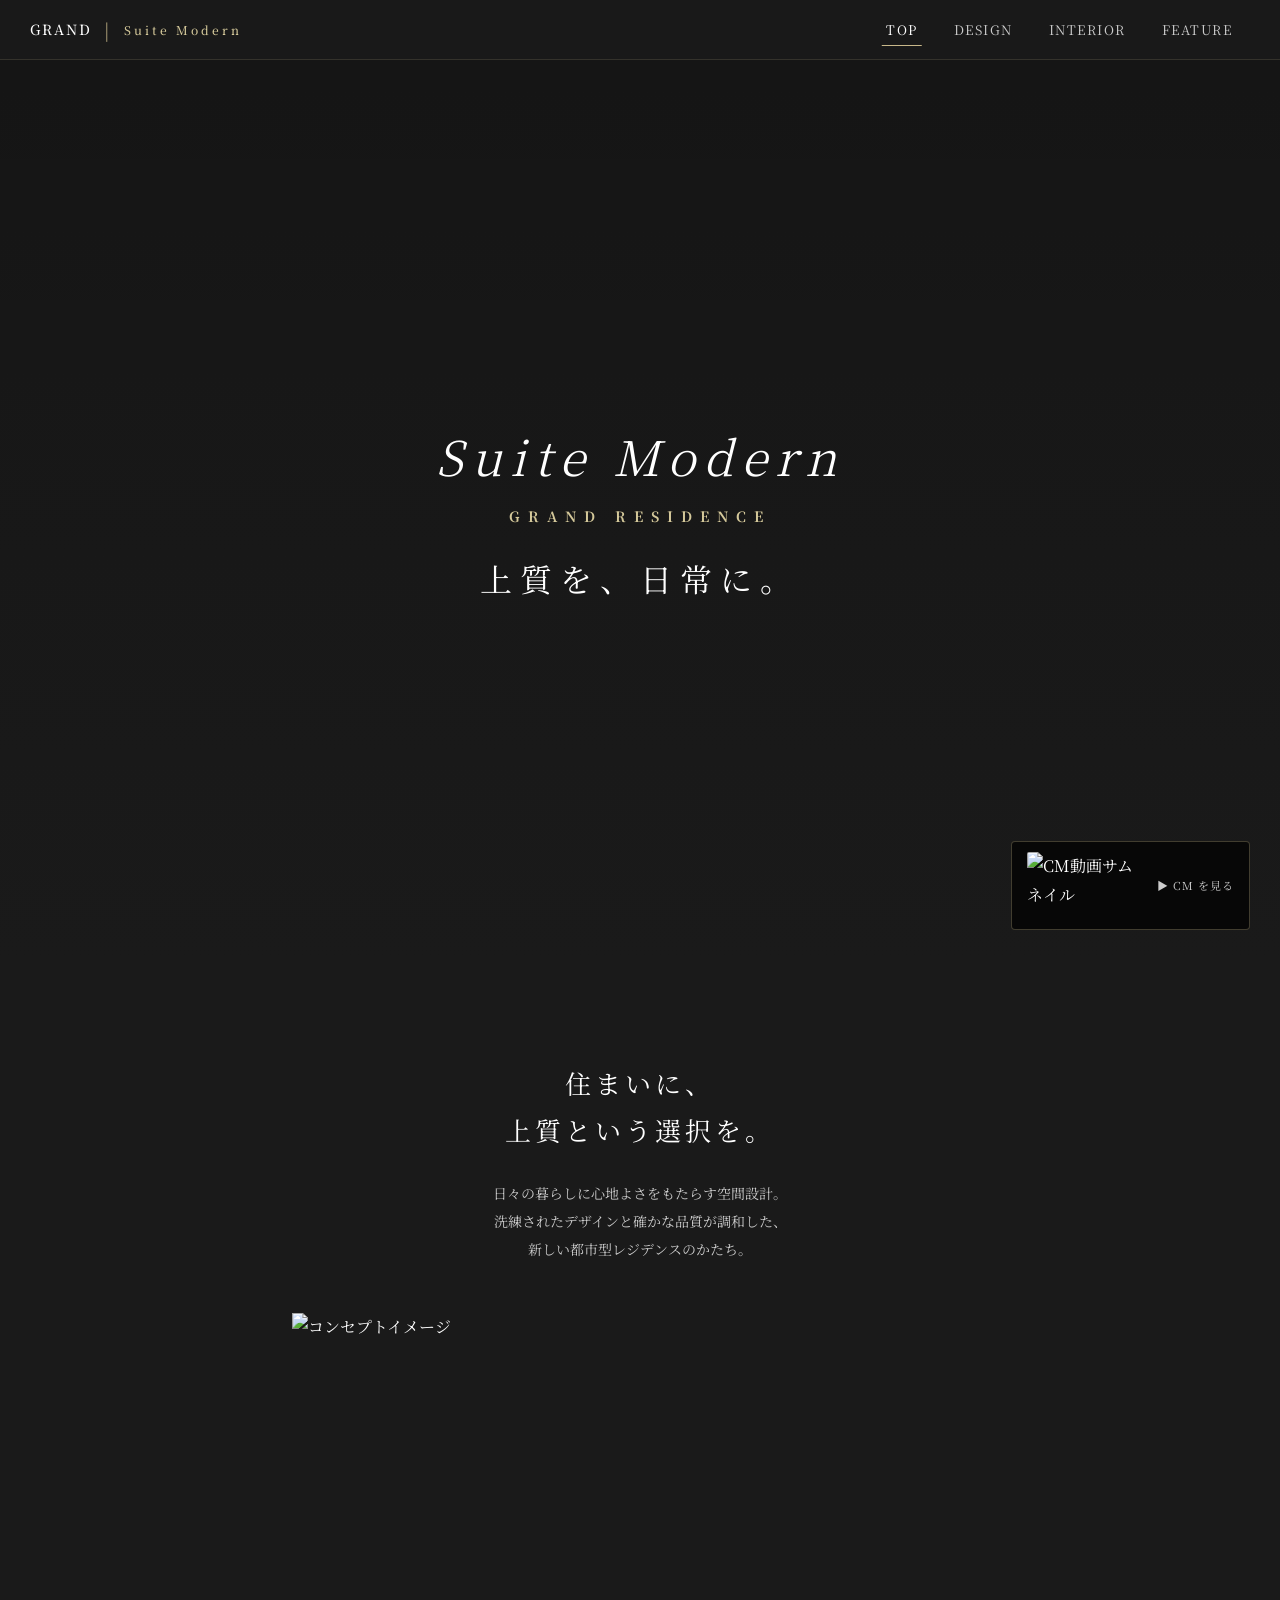
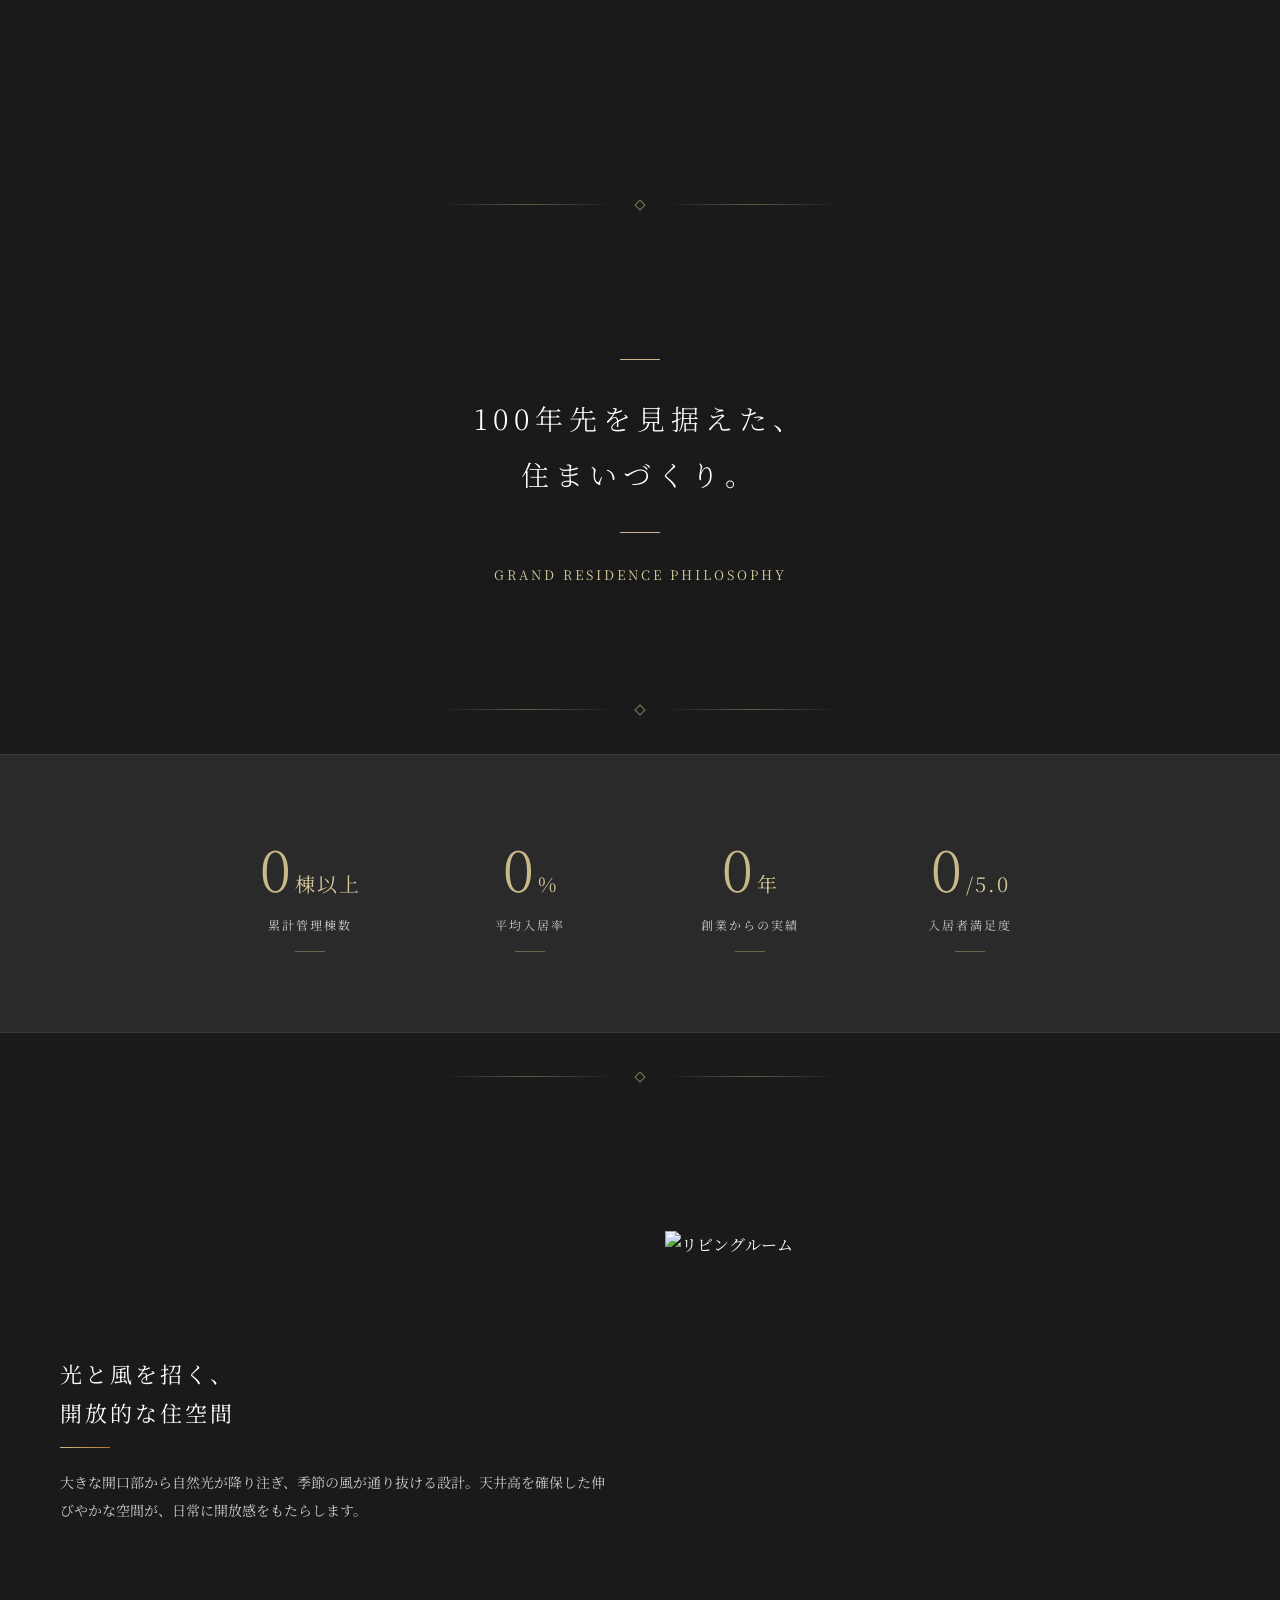
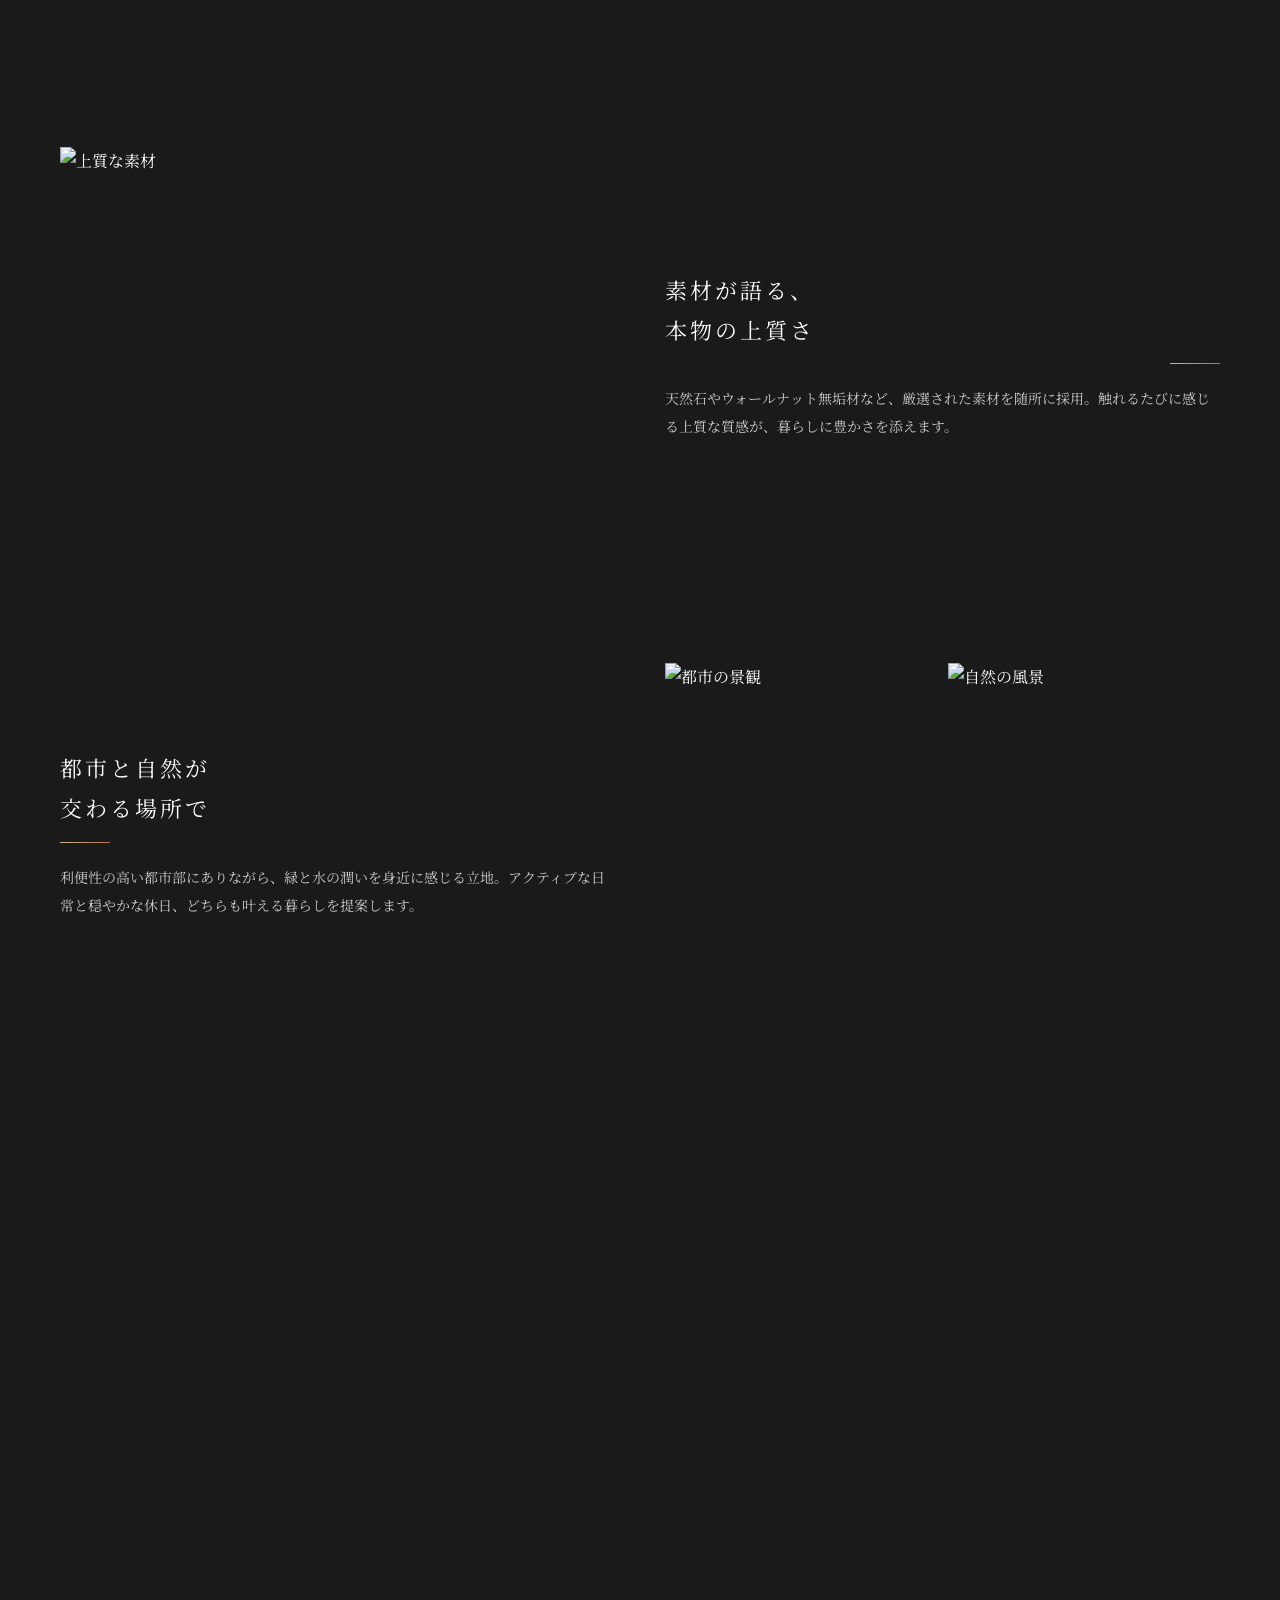
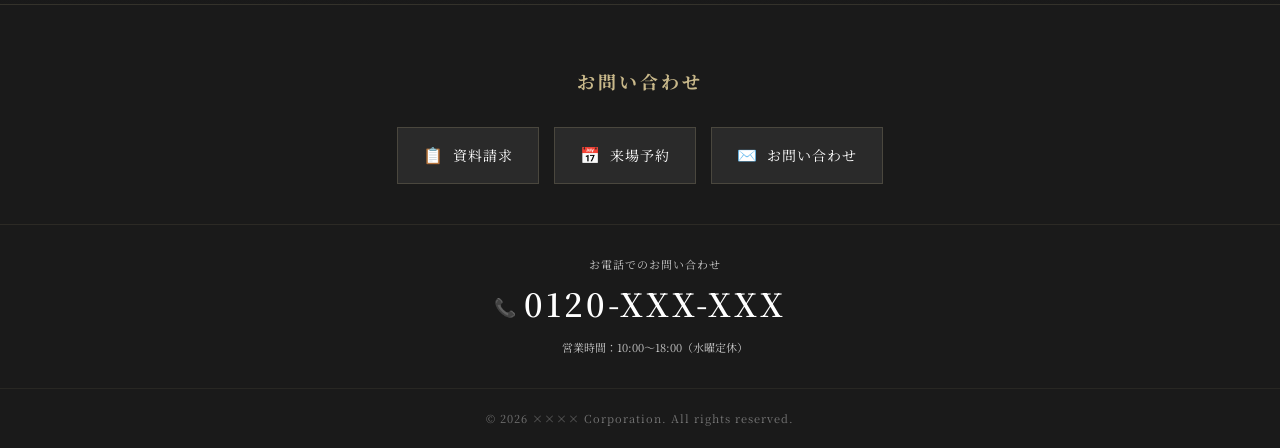
==== index.html @ c297549b "初回コミット: ポートフォリオ土地活用サイト" ====
<!DOCTYPE html>
<html lang="ja">
<head>
  <meta charset="UTF-8">
  <meta name="viewport" content="width=device-width, initial-scale=1.0">
  <meta name="description" content="GRAND Suite Modern｜上質な暮らしを追求した高級賃貸マンションブランド。デザイン・設備・構造すべてにこだわった住まい。">
  <title>GRAND Suite Modern｜トップページ</title>
  <link rel="icon" href="favicon.svg" type="image/svg+xml">
  <link rel="preconnect" href="https://fonts.googleapis.com">
  <link rel="preconnect" href="https://fonts.gstatic.com" crossorigin>
  <link rel="stylesheet" href="https://fonts.googleapis.com/css2?family=Noto+Serif+JP:wght@300;400;500;600;700&display=swap">
  <link rel="stylesheet" href="css/style.css">
</head>
<body class="is-loading">

  <!-- ローディングスクリーン -->
  <div class="loading-screen" aria-hidden="true">
    <div class="loading-curtain--top"></div>
    <div class="loading-curtain--bottom"></div>
    <div class="loading-content">
      <div class="loading-logo-text">
        <span class="loading-brand">Suite Modern</span>
        GRAND RESIDENCE
      </div>
      <div class="loading-line"></div>
    </div>
  </div>

  <a href="#main-content" class="skip-link">メインコンテンツへスキップ</a>

  <!-- ========== ヘッダー ========== -->
  <header class="site-header">
    <div class="header-logo">
      <a href="index.html">
        GRAND <span class="logo-divider">|</span>
        <span class="logo-brand">Suite Modern</span>
      </a>
    </div>
    <nav class="header-nav">
      <ul class="nav-list">
        <li><a href="index.html">TOP</a></li>
        <li><a href="design.html">DESIGN</a></li>
        <li><a href="interior.html">INTERIOR</a></li>
        <li><a href="feature.html">FEATURE</a></li>
      </ul>
      <button class="hamburger" aria-label="メニューを開く" aria-expanded="false">
        <span></span><span></span><span></span>
      </button>
    </nav>
  </header>

  <!-- スクロール進捗バー -->
  <div class="scroll-progress" aria-hidden="true"></div>

  <!-- ========== モバイルナビ ========== -->
  <nav class="mobile-nav" aria-label="モバイルメニュー">
    <a href="index.html">TOP</a>
    <a href="design.html">DESIGN</a>
    <a href="interior.html">INTERIOR</a>
    <a href="feature.html">FEATURE</a>
  </nav>

  <!-- ========== メインコンテンツ ========== -->
  <main id="main-content">

    <!-- ヒーロー -->
    <section class="hero">
      <div class="hero-bg" style="background-image: url('https://images.unsplash.com/photo-1545324418-cc1a3fa10c00?w=1920&h=1080&fit=crop&q=80');"></div>
      <div class="hero-overlay"></div>
      <div class="hero-content">
        <h1 class="hero-logo">
          <span class="st">Suite Modern</span>
          GRAND RESIDENCE
        </h1>
        <p class="hero-catch">上質を、日常に。</p>
      </div>
      <div class="hero-cm">
        <a href="https://www.youtube.com/" target="_blank" rel="noopener noreferrer">
          <img src="https://images.unsplash.com/photo-1486406146926-c627a92ad1ab?w=180&h=100&fit=crop&q=80" alt="CM動画サムネイル" width="120" height="67">
          <span class="cm-text">▶ CM を見る</span>
        </a>
      </div>
    </section>

    <!-- コンセプト -->
    <section class="section fade-in">
      <div class="container">
        <div class="section-title">
          <h2 class="split-text">住まいに、<br>上質という選択を。</h2>
          <p>
            日々の暮らしに心地よさをもたらす空間設計。<br>
            洗練されたデザインと確かな品質が調和した、<br>
            新しい都市型レジデンスのかたち。
          </p>
        </div>
        <div class="concept-image reveal-mask">
          <img src="https://images.unsplash.com/photo-1600607687939-ce8a6c25118c?w=1200&h=600&fit=crop&q=80" alt="コンセプトイメージ" loading="lazy" width="1200" height="600">
        </div>
      </div>
    </section>

    <!-- 装飾ライン -->
    <div class="section-divider" aria-hidden="true">
      <div class="section-divider__line"></div>
      <div class="section-divider__ornament"></div>
      <div class="section-divider__line"></div>
    </div>

    <!-- ブランドステートメント帯 -->
    <section class="brand-statement fade-in">
      <div class="brand-statement__bg parallax-bg" style="background-image: url('https://images.unsplash.com/photo-1480714378408-67cf0d13bc1b?w=1920&h=800&fit=crop&q=80');"></div>
      <div class="brand-statement__overlay"></div>
      <div class="brand-statement__content">
        <blockquote class="brand-statement__quote">
          100年先を見据えた、<br>住まいづくり。
        </blockquote>
        <p class="brand-statement__sub">GRAND RESIDENCE PHILOSOPHY</p>
      </div>
    </section>

    <!-- 装飾ライン -->
    <div class="section-divider" aria-hidden="true">
      <div class="section-divider__line"></div>
      <div class="section-divider__ornament"></div>
      <div class="section-divider__line"></div>
    </div>

    <!-- 数字カウンターセクション -->
    <section class="stats-section fade-in">
      <div class="stats-grid">
        <div class="stat-item">
          <div class="stat-item__number">
            <span class="stat-item__value" data-count="2500">0</span>
            <span class="stat-item__suffix">棟以上</span>
          </div>
          <p class="stat-item__label">累計管理棟数</p>
          <div class="stat-item__bar" aria-hidden="true"></div>
        </div>
        <div class="stat-item">
          <div class="stat-item__number">
            <span class="stat-item__value" data-count="98.5">0</span>
            <span class="stat-item__suffix">%</span>
          </div>
          <p class="stat-item__label">平均入居率</p>
          <div class="stat-item__bar" aria-hidden="true"></div>
        </div>
        <div class="stat-item">
          <div class="stat-item__number">
            <span class="stat-item__value" data-count="45">0</span>
            <span class="stat-item__suffix">年</span>
          </div>
          <p class="stat-item__label">創業からの実績</p>
          <div class="stat-item__bar" aria-hidden="true"></div>
        </div>
        <div class="stat-item">
          <div class="stat-item__number">
            <span class="stat-item__value" data-count="4.8">0</span>
            <span class="stat-item__suffix">/5.0</span>
          </div>
          <p class="stat-item__label">入居者満足度</p>
          <div class="stat-item__bar" aria-hidden="true"></div>
        </div>
      </div>
    </section>

    <!-- 装飾ライン -->
    <div class="section-divider" aria-hidden="true">
      <div class="section-divider__line"></div>
      <div class="section-divider__ornament"></div>
      <div class="section-divider__line"></div>
    </div>

    <!-- 交互レイアウト -->
    <section class="feature-blocks">

      <div class="feature-block fade-in">
        <div class="feature-block__text">
          <h3 class="split-text">光と風を招く、<br>開放的な住空間</h3>
          <p>大きな開口部から自然光が降り注ぎ、季節の風が通り抜ける設計。天井高を確保した伸びやかな空間が、日常に開放感をもたらします。</p>
        </div>
        <div class="feature-block__image reveal-mask">
          <img src="https://images.unsplash.com/photo-1600210492486-724fe5c67fb0?w=800&h=600&fit=crop&q=80" alt="リビングルーム" loading="lazy" width="800" height="600">
        </div>
      </div>

      <div class="feature-block feature-block--reverse fade-in">
        <div class="feature-block__text">
          <h3 class="split-text">素材が語る、<br>本物の上質さ</h3>
          <p>天然石やウォールナット無垢材など、厳選された素材を随所に採用。触れるたびに感じる上質な質感が、暮らしに豊かさを添えます。</p>
        </div>
        <div class="feature-block__image reveal-mask">
          <img src="https://images.unsplash.com/photo-1600585154526-990dced4db0d?w=800&h=600&fit=crop&q=80" alt="上質な素材" loading="lazy" width="800" height="600">
        </div>
      </div>

      <div class="feature-block fade-in">
        <div class="feature-block__text">
          <h3 class="split-text">都市と自然が<br>交わる場所で</h3>
          <p>利便性の高い都市部にありながら、緑と水の潤いを身近に感じる立地。アクティブな日常と穏やかな休日、どちらも叶える暮らしを提案します。</p>
        </div>
        <div class="feature-block__images">
          <div class="img-wrap">
            <img src="https://images.unsplash.com/photo-1540959733332-eab4deabeeaf?w=400&h=500&fit=crop&q=80" alt="都市の景観" loading="lazy" width="400" height="500">
          </div>
          <div class="img-wrap">
            <img src="https://images.unsplash.com/photo-1441974231531-c6227db76b6e?w=400&h=500&fit=crop&q=80" alt="自然の風景" loading="lazy" width="400" height="500">
          </div>
        </div>
      </div>

    </section>

    <!-- インタースティシャル画像（装飾のみ・コンテンツなしのため div を使用） -->
    <div class="interstitial" aria-hidden="true">
      <div class="interstitial__bg parallax-bg" style="background-image: url('https://images.unsplash.com/photo-1618221195710-dd6b41faaea6?w=1920&h=600&fit=crop&q=80');"></div>
      <div class="interstitial__overlay"></div>
    </div>

  </main>

  <!-- 固定フローティングCTA -->
  <div class="floating-cta" aria-label="資料請求">
    <a href="#" class="floating-cta__link">
      <span class="floating-cta__icon" aria-hidden="true">📋</span>
      資料請求
    </a>
  </div>

  <!-- ========== フッター ========== -->
  <footer class="site-footer">
    <div class="footer-cta">
      <h3>お問い合わせ</h3>
      <div class="footer-cta__buttons">
        <a href="#" class="footer-cta__btn">
          <span class="footer-cta__btn-icon" aria-hidden="true">📋</span>
          資料請求
        </a>
        <a href="#" class="footer-cta__btn">
          <span class="footer-cta__btn-icon" aria-hidden="true">📅</span>
          来場予約
        </a>
        <a href="#" class="footer-cta__btn">
          <span class="footer-cta__btn-icon" aria-hidden="true">✉️</span>
          お問い合わせ
        </a>
      </div>
    </div>
    <div class="footer-contact">
      <div class="footer-contact__inner">
        <div class="footer-contact__label">
          <span class="tel-icon" aria-hidden="true">📞</span>
          <div>
            <div class="footer-contact__phone-label">お電話でのお問い合わせ</div>
            <a href="tel:0120-XXX-XXX" class="footer-contact__phone-number">0120-XXX-XXX</a>
            <div class="footer-contact__hours">営業時間：10:00〜18:00（水曜定休）</div>
          </div>
        </div>
      </div>
    </div>
    <div class="footer-bottom">
      <p>&copy; 2026 ×××× Corporation. All rights reserved.</p>
    </div>
  </footer>

  <script src="https://code.jquery.com/jquery-3.7.1.min.js" integrity="sha256-/JqT3SQfawRcv/BIHPThkBvs0OEvtFFmqPF/lYI/Cxo=" crossorigin="anonymous"></script>
  <script src="https://cdnjs.cloudflare.com/ajax/libs/gsap/3.12.5/gsap.min.js"></script>
  <script src="https://cdnjs.cloudflare.com/ajax/libs/gsap/3.12.5/ScrollTrigger.min.js"></script>
  <script src="https://unpkg.com/lenis@1.1.18/dist/lenis.min.js"></script>
  <script src="js/main.js"></script>
  <script src="js/gsap-animations.js"></script>
  <script src="js/premium-effects.js"></script>
</body>
</html>
---- css/style.css ----
/* ============================================
   GRAND SUITE MODERN - メインスタイルシート
   ============================================ */

/* Google Fonts は HTML <head> 内の <link> で読み込み（@import よりレンダリング高速） */

/* ============================================
   1. CSS変数（デザイントークン）
   ============================================ */
:root {
  /* カラー */
  --color-bg-dark: #1a1a1a;
  --color-bg-medium: #2a2a2a;
  --color-bg-light: #333333;
  --color-text-white: #ffffff;
  --color-text-gray: #cccccc;
  --color-gold: #c8b88a;
  --color-gold-light: #d4c89a;
  --color-gold-dark: #a89868;
  --color-copper: #b87333;
  --color-red-dark: #8b2500;
  --color-red: #a52a2a;

  /* フォント */
  --font-serif: 'Noto Serif JP', '游明朝', 'Yu Mincho', 'YuMincho', 'ヒラギノ明朝 ProN', serif;

  /* レイアウト */
  --header-height: 60px;
  --max-width: 1200px;
  --content-padding: 20px;

  /* トランジション */
  --transition-base: 0.3s ease;
  --transition-slow: 0.6s ease;

  /* 間隔 */
  --section-padding: 100px;
  --section-padding-sm: 60px;
  --section-padding-xs: 40px;
}

/* ============================================
   2. リセット・ベース
   ============================================ */
*,
*::before,
*::after {
  margin: 0;
  padding: 0;
  box-sizing: border-box;
}

html {
  font-size: 16px;
  scroll-behavior: smooth;
}

body {
  font-family: var(--font-serif);
  background-color: var(--color-bg-dark);
  color: var(--color-text-white);
  line-height: 1.8;
  overflow-x: hidden;
  -webkit-font-smoothing: antialiased;
}

/* メニュー展開時のスクロール抑制 */
body.menu-open {
  overflow: hidden;
}

a {
  text-decoration: none;
  color: inherit;
  transition: color var(--transition-base);
}

a:hover {
  color: var(--color-gold);
}

/* フォーカス可視化（キーボードナビゲーション用） */
:focus-visible {
  outline: 2px solid var(--color-gold);
  outline-offset: 2px;
}

/* スキップナビゲーション */
.skip-link {
  position: absolute;
  top: -100%;
  left: 50%;
  transform: translateX(-50%);
  background: var(--color-gold);
  color: var(--color-bg-dark);
  padding: 10px 20px;
  z-index: 10000;
  font-size: 14px;
  letter-spacing: 1px;
  transition: top var(--transition-base);
}

.skip-link:focus {
  top: 10px;
  color: var(--color-bg-dark);
}

img {
  max-width: 100%;
  height: auto;
  display: block;
}

ul,
ol {
  list-style: none;
}

small {
  font-size: 0.75em;
}

/* ============================================
   3. ユーティリティクラス
   ============================================ */
.container {
  max-width: var(--max-width);
  margin: 0 auto;
  padding: 0 var(--content-padding);
}

.text-center {
  text-align: center;
}

.text-gray {
  color: var(--color-text-gray);
}

.text-sm {
  font-size: 14px;
}

.text-xs {
  font-size: 12px;
}

.text-note {
  font-size: 11px;
  color: var(--color-text-gray);
}

.mt-15 { margin-top: 15px; }
.mt-20 { margin-top: 20px; }
.mt-30 { margin-top: 30px; }
.mt-40 { margin-top: 40px; }
.mt-50 { margin-top: 50px; }
.mb-10 { margin-bottom: 10px; }
.mb-15 { margin-bottom: 15px; }
.mb-20 { margin-bottom: 20px; }
.mb-30 { margin-bottom: 30px; }
.mb-40 { margin-bottom: 40px; }

.mx-auto {
  margin-left: auto;
  margin-right: auto;
}

.max-w-500 { max-width: 500px; }
.max-w-700 { max-width: 700px; }

/* ============================================
   4. ヘッダー
   ============================================ */
.site-header {
  position: fixed;
  top: 0;
  left: 0;
  width: 100%;
  height: var(--header-height);
  background: rgba(26, 26, 26, 0.9);
  backdrop-filter: blur(10px);
  -webkit-backdrop-filter: blur(10px);
  z-index: 1000;
  display: flex;
  align-items: center;
  justify-content: space-between;
  padding: 0 30px;
  border-bottom: 1px solid rgba(200, 184, 138, 0.15);
  transition: background var(--transition-base);
}

.site-header.is-scrolled {
  background: rgba(26, 26, 26, 0.97);
}

/* ロゴ */
.header-logo a {
  display: flex;
  align-items: center;
  gap: 12px;
  font-size: 14px;
  font-weight: 500;
  letter-spacing: 2px;
  color: var(--color-text-white);
}

.header-logo .logo-divider {
  color: var(--color-gold);
  font-size: 18px;
  font-weight: 300;
}

.header-logo .logo-brand {
  font-size: 12px;
  letter-spacing: 3px;
  color: var(--color-gold-light);
}

/* ナビゲーション */
.header-nav {
  display: flex;
  align-items: center;
  gap: 10px;
}

.nav-list {
  display: flex;
  align-items: center;
}

.nav-list li a {
  display: block;
  padding: 10px 18px;
  font-size: 13px;
  letter-spacing: 1.5px;
  color: var(--color-text-gray);
  position: relative;
  transition: color var(--transition-base);
}

.nav-list li a::after {
  content: '';
  position: absolute;
  bottom: 5px;
  left: 50%;
  transform: translateX(-50%);
  width: 0;
  height: 1px;
  background: var(--color-gold);
  transition: width var(--transition-base);
}

.nav-list li a:hover,
.nav-list li a.active {
  color: var(--color-text-white);
}

.nav-list li a:hover::after,
.nav-list li a.active::after {
  width: 60%;
}

/* ハンバーガーメニュー（タブレット以下のみ表示） */
.hamburger {
  display: none;
  flex-direction: column;
  justify-content: center;
  align-items: center;
  width: 44px;
  height: 44px;
  cursor: pointer;
  gap: 6px;
  margin-left: 15px;
  background: none;
  border: none;
  padding: 0;
}

.hamburger span {
  display: block;
  width: 24px;
  height: 1.5px;
  background: var(--color-text-white);
  transition: transform var(--transition-base), opacity var(--transition-base);
  transform-origin: center;
}

.hamburger.active span:nth-child(1) {
  transform: rotate(45deg) translate(5px, 5px);
}

.hamburger.active span:nth-child(2) {
  opacity: 0;
}

.hamburger.active span:nth-child(3) {
  transform: rotate(-45deg) translate(5px, -5px);
}

/* モバイルナビ */
.mobile-nav {
  position: fixed;
  top: var(--header-height);
  left: 0;
  width: 100%;
  height: calc(100vh - var(--header-height));
  background: rgba(26, 26, 26, 0.97);
  backdrop-filter: blur(20px);
  -webkit-backdrop-filter: blur(20px);
  display: flex;
  flex-direction: column;
  align-items: center;
  justify-content: center;
  opacity: 0;
  visibility: hidden;
  transition: opacity var(--transition-base), visibility var(--transition-base);
  z-index: 999;
}

.mobile-nav.active {
  opacity: 1;
  visibility: visible;
}

.mobile-nav a {
  display: block;
  padding: 20px 40px;
  font-size: 18px;
  letter-spacing: 3px;
  color: var(--color-text-gray);
  text-align: center;
  transition: color var(--transition-base);
}

.mobile-nav a:hover,
.mobile-nav a.active {
  color: var(--color-gold);
}

/* --- GSAP カーテンメニュー: CSS トランジションを無効化 --- */
.gsap-ready .hamburger span {
  transition: none;
}

.gsap-ready .hamburger.active span:nth-child(1),
.gsap-ready .hamburger.active span:nth-child(2),
.gsap-ready .hamburger.active span:nth-child(3) {
  transform: none;
  opacity: 1;
}

.gsap-ready .mobile-nav {
  transition: none;
  /* GSAP が autoAlpha + pointerEvents でインラインスタイルとして制御する。
     CSS の transition のみ無効化し、初期非表示状態（opacity:0; visibility:hidden）は
     base ルールをそのまま維持する。
     ※ opacity:1; visibility:visible; をここで指定すると、
       gsap-ready クラス付与〜GSAP init() 実行までの間に
       モバイルナビが一瞬表示される FOUC が発生するため設定しない */
}

/* カーテン背景レイヤー（JS で動的生成） */
.mobile-nav__curtain {
  position: absolute;
  top: 0;
  left: 0;
  width: 100%;
  height: 100%;
  background: linear-gradient(
    180deg,
    rgba(200, 184, 138, 0.08) 0%,
    rgba(26, 26, 26, 0.97) 30%
  );
  transform-origin: top center;
  z-index: -1;
}

/* カーテン装飾ゴールドライン */
.mobile-nav__line {
  position: absolute;
  bottom: 0;
  left: 50%;
  transform: translateX(-50%);
  width: 1px;
  height: 60px;
  background: linear-gradient(
    to bottom,
    var(--color-gold),
    transparent
  );
}

/* ============================================
   5. メインコンテンツ
   ============================================ */
main {
  padding-top: var(--header-height);
}

/* ============================================
   6. ヒーローセクション（TOP用）
   ============================================ */
.hero {
  position: relative;
  width: 100%;
  height: 100vh;
  min-height: 600px;
  overflow: hidden;
}

.hero-bg {
  position: absolute;
  top: 0;
  left: 0;
  width: 100%;
  height: 100%;
  background-size: cover;
  background-position: center;
  background-repeat: no-repeat;
}

.hero-overlay {
  position: absolute;
  top: 0;
  left: 0;
  width: 100%;
  height: 100%;
  background: linear-gradient(
    to bottom,
    rgba(0, 0, 0, 0.2) 0%,
    rgba(0, 0, 0, 0.1) 40%,
    rgba(26, 26, 26, 0.6) 100%
  );
}

.hero-content {
  position: absolute;
  top: 50%;
  left: 50%;
  transform: translate(-50%, -50%);
  text-align: center;
  z-index: 2;
  opacity: 0;
  animation: heroFadeInUp 1.2s ease 0.5s forwards;
}

/* GSAP 有効時は CSS animation を無効化し GSAP に委譲 */
.gsap-ready .hero-content {
  animation: none;
}

.hero-logo {
  font-size: 14px;
  letter-spacing: 8px;
  color: var(--color-gold-light);
  margin-bottom: 15px;
}

.hero-logo .st {
  font-size: 48px;
  font-style: italic;
  font-weight: 300;
  display: block;
  margin-bottom: 5px;
  color: var(--color-text-white);
}

.hero-catch {
  font-size: 32px;
  font-weight: 400;
  letter-spacing: 8px;
  color: var(--color-text-white);
  margin-top: 20px;
}

.hero-cm {
  position: absolute;
  bottom: 30px;
  right: 30px;
  z-index: 3;
  opacity: 0;
  animation: fadeIn 1s ease 1.5s forwards;
}

.gsap-ready .hero-cm {
  animation: none;
}

.hero-cm a {
  display: flex;
  align-items: center;
  gap: 10px;
  background: rgba(0, 0, 0, 0.7);
  padding: 10px 15px;
  border-radius: 4px;
  border: 1px solid rgba(200, 184, 138, 0.3);
  transition: background var(--transition-base), border-color var(--transition-base);
}

.hero-cm a:hover {
  background: rgba(0, 0, 0, 0.9);
  border-color: var(--color-gold);
}

.hero-cm img {
  width: 120px;
  height: auto;
  border-radius: 2px;
}

.hero-cm .cm-text {
  font-size: 11px;
  color: var(--color-text-gray);
  letter-spacing: 1px;
}

/* ============================================
   7. ページヒーロー（サブページ用）
   ============================================ */
.page-hero {
  position: relative;
  width: 100%;
  height: 50vh;
  min-height: 350px;
  overflow: hidden;
  display: flex;
  align-items: center;
  justify-content: center;
}

.page-hero .hero-overlay {
  background: rgba(0, 0, 0, 0.4);
}

.page-hero-title {
  position: relative;
  z-index: 2;
  text-align: center;
  opacity: 0;
  animation: simpleFadeInUp 1s ease 0.3s forwards;
}

/* GSAP 有効時は CSS animation を無効化し GSAP に委譲 */
.gsap-ready .page-hero-title {
  animation: none;
}

.page-hero-title h1 {
  font-size: 36px;
  font-weight: 400;
  letter-spacing: 8px;
  color: var(--color-text-white);
}

.page-hero-title .subtitle {
  font-size: 14px;
  letter-spacing: 4px;
  color: var(--color-gold-light);
  margin-top: 10px;
}

/* デザインページ用のキャッチ（.page-hero-title h1 より高い詳細度が必要） */
.page-hero-title .page-hero-catch {
  font-size: 32px;
  font-weight: 400;
  letter-spacing: 8px;
  color: var(--color-text-white);
}

/* ============================================
   8. 汎用セクション
   ============================================ */
.section {
  padding: var(--section-padding) 0;
}

.section--compact {
  padding: var(--section-padding-xs) 0 20px;
}

.section-title {
  text-align: center;
  margin-bottom: 40px;
}

.section-title h2 {
  font-size: 26px;
  font-weight: 400;
  letter-spacing: 4px;
  line-height: 1.8;
  color: var(--color-text-white);
}

/* 見出し階層を崩さず h2 相当の見た目を適用する場合に使用 */
.section-title__heading {
  font-size: 26px;
  font-weight: 400;
  letter-spacing: 4px;
  line-height: 1.8;
  color: var(--color-text-white);
}

.section-title p {
  font-size: 14px;
  color: var(--color-text-gray);
  line-height: 2;
  margin-top: 25px;
  max-width: 700px;
  margin-left: auto;
  margin-right: auto;
}

/* セクション見出しバー */
.section-heading-bar {
  background: linear-gradient(135deg, var(--color-copper), var(--color-gold-dark));
  padding: 15px 30px;
  margin-bottom: 50px;
  text-align: center;
}

.section-heading-bar h3 {
  font-size: 20px;
  font-weight: 400;
  letter-spacing: 4px;
  color: var(--color-text-white);
}

.section-heading-bar--red {
  background: linear-gradient(135deg, var(--color-red-dark), var(--color-red));
}

/* ============================================
   9. コンセプトセクション
   ============================================ */
.concept-image {
  max-width: 60%;
  margin: 50px auto 0;
  overflow: hidden;
}

.concept-image img {
  width: 100%;
}

/* ============================================
   10. 交互レイアウト（Feature Blocks）
   ============================================ */
.feature-blocks {
  padding: var(--section-padding-sm) 0 var(--section-padding);
}

.feature-block {
  display: flex;
  align-items: center;
  gap: 50px;
  padding: 50px var(--content-padding);
  max-width: var(--max-width);
  margin: 0 auto;
}

.feature-block--reverse {
  flex-direction: row-reverse;
}

.feature-block__text {
  flex: 1;
  min-width: 0;
}

.feature-block__text h3 {
  font-size: 22px;
  font-weight: 400;
  letter-spacing: 3px;
  line-height: 1.8;
  color: var(--color-text-white);
  margin-bottom: 20px;
  position: relative;
  padding-bottom: 15px;
}

.feature-block__text h3::after {
  content: '';
  position: absolute;
  bottom: 0;
  left: 0;
  width: 50px;
  height: 1px;
  background: linear-gradient(to right, var(--color-gold), var(--color-copper));
}

.feature-block--reverse .feature-block__text h3::after {
  left: auto;
  right: 0;
}

.feature-block__text p {
  font-size: 14px;
  line-height: 2;
  color: var(--color-text-gray);
}

.feature-block__image {
  flex: 1;
  min-width: 0;
  overflow: hidden;
}

.feature-block__image img {
  width: 100%;
}

/* 複数画像並び */
.feature-block__images {
  flex: 1;
  min-width: 0;
  display: flex;
  gap: 10px;
}

.feature-block__images .img-wrap {
  flex: 1;
  overflow: hidden;
}

.feature-block__images img {
  width: 100%;
  height: 100%;
  object-fit: cover;
}

/* ============================================
   11. 設備紹介ブロック
   ============================================ */
.equipment-block {
  display: flex;
  align-items: center;
  gap: 40px;
  padding: 30px var(--content-padding) 60px;
  max-width: var(--max-width);
  margin: 0 auto;
}

.equipment-block--reverse {
  flex-direction: row-reverse;
}

.equipment-block__image {
  flex: 1;
  min-width: 0;
  overflow: hidden;
}

.equipment-block__image img {
  width: 100%;
}

.equipment-block__text {
  flex: 1;
  min-width: 0;
}

.equipment-block__text h4 {
  font-size: 18px;
  font-weight: 400;
  letter-spacing: 2px;
  color: var(--color-text-white);
  margin-bottom: 15px;
}

.equipment-block__text p {
  font-size: 14px;
  line-height: 2;
  color: var(--color-text-gray);
}

/* ============================================
   12. セキュリティセクション
   ============================================ */
.security-section {
  padding: var(--section-padding-sm) 0;
}

.security-group-title {
  font-size: 16px;
  letter-spacing: 2px;
  color: var(--color-gold);
  text-align: center;
  margin: 30px 0 20px;
}

.security-items {
  display: grid;
  grid-template-columns: repeat(2, 1fr);
  gap: 25px;
  max-width: 700px;
  margin: 0 auto;
  padding: 0 var(--content-padding);
}

.security-item {
  text-align: center;
}

.security-item__image {
  width: 100%;
  aspect-ratio: 1;
  overflow: hidden;
  margin-bottom: 15px;
  background: var(--color-bg-medium);
}

.security-item__image img {
  width: 100%;
  height: 100%;
  object-fit: cover;
}

.security-item h5 {
  font-size: 14px;
  font-weight: 500;
  letter-spacing: 1px;
  color: var(--color-text-white);
  margin-bottom: 10px;
}

.security-item p {
  font-size: 12px;
  line-height: 1.8;
  color: var(--color-text-gray);
  text-align: left;
}

/* ============================================
   13. 俯瞰図セクション
   ============================================ */
.floorplan-section {
  position: relative;
  max-width: 800px;
  margin: 0 auto 60px;
  padding: 0 var(--content-padding);
}

.floorplan-section > img {
  width: 100%;
}

.floorplan-labels {
  position: absolute;
  top: 0;
  left: var(--content-padding);
  width: calc(100% - var(--content-padding) * 2);
  height: 100%;
}

.floorplan-label {
  position: absolute;
  background: rgba(200, 184, 138, 0.85);
  color: var(--color-bg-dark);
  padding: 6px 14px;
  font-size: 12px;
  letter-spacing: 1px;
  cursor: pointer;
  transition: background var(--transition-base), transform var(--transition-base);
  border: none;
  font-family: var(--font-serif);
  white-space: nowrap;
}

.floorplan-label::after {
  content: ' ▼';
  font-size: 10px;
}

.floorplan-label:hover {
  background: var(--color-gold);
  transform: scale(1.05);
}

/* ============================================
   14. 建物性能ページ
   ============================================ */
.performance-intro {
  text-align: center;
  padding: 80px var(--content-padding);
}

.performance-intro h2 {
  font-size: 24px;
  letter-spacing: 4px;
  margin-bottom: 25px;
}

.performance-intro p {
  font-size: 14px;
  line-height: 2;
  color: var(--color-text-gray);
  max-width: 700px;
  margin: 0 auto;
}

.performance-section {
  padding: 0 0 80px;
}

.performance-content {
  max-width: var(--max-width);
  margin: 0 auto;
  padding: 0 var(--content-padding);
}

.performance-lead {
  font-size: 16px;
  margin-bottom: 30px;
}

.performance-sub {
  font-size: 14px;
  color: var(--color-text-gray);
}

.performance-heading {
  font-size: 16px;
  letter-spacing: 2px;
  margin: 40px 0 20px;
}

.performance-sub-heading {
  font-size: 18px;
  letter-spacing: 2px;
  margin: 50px 0 15px;
}

/* バッジ */
.badge {
  display: inline-block;
  color: var(--color-text-white);
  padding: 8px 20px;
  font-size: 14px;
  letter-spacing: 2px;
  margin-bottom: 20px;
  border-radius: 2px;
}

.badge--red {
  background: linear-gradient(135deg, var(--color-red), var(--color-red-dark));
}

.badge--green {
  background: linear-gradient(135deg, #2e7d32, #1b5e20);
}

/* 評価基準テーブル */
.rating-table {
  width: 100%;
  border-collapse: collapse;
  margin: 30px 0;
  font-size: 13px;
}

.rating-table th,
.rating-table td {
  border: 1px solid rgba(200, 184, 138, 0.2);
  padding: 12px 15px;
  text-align: left;
  vertical-align: top;
}

.rating-table th {
  background: var(--color-bg-medium);
  color: var(--color-gold);
  font-weight: 500;
  width: 120px;
  text-align: center;
}

.rating-table td {
  color: var(--color-text-gray);
  line-height: 1.8;
}

.rating-table__highlight th {
  background: var(--color-red-dark);
  color: var(--color-text-white);
}

/* 遮音性バッジ */
.sound-badges {
  display: flex;
  justify-content: center;
  gap: 30px;
  align-items: center;
  margin: 30px 0;
  flex-wrap: wrap;
}

.sound-badge {
  text-align: center;
}

.sound-badge__label {
  font-size: 12px;
  color: var(--color-text-gray);
  margin-bottom: 8px;
}

.sound-badge__name {
  font-size: 28px;
  font-weight: 700;
  color: var(--color-text-white);
  letter-spacing: 2px;
}

.sound-badge__patent {
  display: inline-block;
  background: var(--color-gold-dark);
  color: var(--color-bg-dark);
  font-size: 10px;
  padding: 3px 8px;
  margin-bottom: 5px;
  border-radius: 2px;
}

.sound-badge__system {
  font-size: 11px;
  color: var(--color-text-gray);
}

/* 比較レイアウト */
.comparison {
  display: flex;
  gap: 40px;
  margin-top: 30px;
}

.comparison__item {
  flex: 1;
  text-align: center;
}

.comparison__item h5 {
  font-size: 16px;
  letter-spacing: 2px;
  padding: 10px;
  margin-bottom: 20px;
}

.comparison__item--old h5 {
  background: var(--color-bg-light);
  color: var(--color-text-gray);
}

.comparison__item--new h5 {
  background: linear-gradient(135deg, var(--color-copper), var(--color-gold-dark));
  color: var(--color-text-white);
}

.comparison__image {
  overflow: hidden;
  margin-bottom: 15px;
  aspect-ratio: 16 / 10;
  background: var(--color-bg-medium);
}

.comparison__image img {
  width: 100%;
  height: 100%;
  object-fit: cover;
}

.comparison__item p {
  font-size: 13px;
  color: var(--color-text-gray);
  line-height: 1.8;
}

/* 断面図 */
.cross-section {
  max-width: 600px;
  margin: 30px auto;
  text-align: center;
}

.cross-section img {
  width: 100%;
}

/* 基礎画像 */
.foundation-images {
  display: flex;
  gap: 30px;
  margin-top: 30px;
}

.foundation-images .img-wrap {
  flex: 1;
  overflow: hidden;
  background: var(--color-bg-medium);
}

.foundation-images img {
  width: 100%;
  height: 100%;
  object-fit: cover;
}

/* 構造図画像 */
.structure-diagram {
  margin: 0 auto 20px;
}

.structure-diagram img {
  margin: 0 auto;
}

/* ============================================
   15. デザインページ - 桜アニメーション
   ============================================ */
.sakura-hero {
  position: relative;
  overflow: hidden;
}

.sakura-container {
  position: absolute;
  top: 0;
  left: 0;
  width: 100%;
  height: 100%;
  pointer-events: none;
  z-index: 2;
}

.sakura-petal {
  position: absolute;
  top: -20px;
  width: 12px;
  height: 12px;
  background: radial-gradient(circle, #ffb7c5 0%, #ff91a4 50%, transparent 70%);
  border-radius: 50% 0 50% 50%;
  opacity: 0.7;
  animation: sakuraFall linear infinite;
}

@keyframes sakuraFall {
  0% {
    transform: translateY(-20px) rotate(0deg) translateX(0);
    opacity: 0.8;
  }
  25% {
    transform: translateY(25vh) rotate(90deg) translateX(30px);
    opacity: 0.7;
  }
  50% {
    transform: translateY(50vh) rotate(180deg) translateX(-20px);
    opacity: 0.6;
  }
  75% {
    transform: translateY(75vh) rotate(270deg) translateX(25px);
    opacity: 0.4;
  }
  100% {
    transform: translateY(100vh) rotate(360deg) translateX(-10px);
    opacity: 0;
  }
}

/* ============================================
   16. 建物バリエーション
   ============================================ */
.building-variations {
  padding: var(--section-padding-sm) 0 var(--section-padding);
}

.variation-grid {
  display: grid;
  grid-template-columns: 1fr;
  gap: 40px;
  max-width: var(--max-width);
  margin: 0 auto;
  padding: 0 var(--content-padding);
}

.variation-main {
  text-align: center;
  overflow: hidden;
}

.variation-main img {
  width: 80%;
  margin: 0 auto;
}

.variation-main .variation-label {
  position: static;
  display: inline-block;
  margin-top: 10px;
  background: transparent;
  color: var(--color-gold-light);
  font-size: 14px;
  letter-spacing: 2px;
}

.variation-sub {
  display: flex;
  gap: 30px;
  justify-content: center;
}

.variation-item {
  flex: 1;
  max-width: 350px;
  position: relative;
  overflow: hidden;
  cursor: pointer;
}

.variation-item img {
  width: 100%;
}

.variation-label {
  position: absolute;
  bottom: 0;
  left: 0;
  right: 0;
  background: rgba(200, 184, 138, 0.85);
  color: var(--color-bg-dark);
  padding: 8px 15px;
  font-size: 13px;
  letter-spacing: 1px;
  text-align: center;
}

/* ============================================
   17. ボタン
   ============================================ */
.btn {
  display: inline-block;
  padding: 12px 30px;
  font-size: 14px;
  letter-spacing: 2px;
  border: 1px solid var(--color-gold);
  color: var(--color-gold);
  background: transparent;
  cursor: pointer;
  transition: background var(--transition-base), color var(--transition-base), border-color var(--transition-base);
  font-family: var(--font-serif);
  text-align: center;
}

.btn:hover {
  background: var(--color-gold);
  color: var(--color-bg-dark);
}

.btn--filled {
  background: var(--color-gold);
  color: var(--color-bg-dark);
}

.btn--filled:hover {
  background: var(--color-gold-light);
  color: var(--color-bg-dark);
}

/* ============================================
   18. フッター
   ============================================ */
.site-footer {
  background: var(--color-bg-dark);
  border-top: 1px solid rgba(200, 184, 138, 0.15);
}

.footer-cta {
  text-align: center;
  padding: 60px var(--content-padding) 40px;
}

.footer-cta h3 {
  font-size: 18px;
  letter-spacing: 3px;
  color: var(--color-gold);
  margin-bottom: 30px;
}

.footer-cta__buttons {
  display: flex;
  justify-content: center;
  gap: 15px;
  flex-wrap: wrap;
}

.footer-cta__btn {
  display: flex;
  align-items: center;
  gap: 10px;
  padding: 15px 25px;
  background: var(--color-bg-medium);
  border: 1px solid rgba(200, 184, 138, 0.2);
  color: var(--color-text-white);
  font-size: 14px;
  letter-spacing: 1px;
  transition: background var(--transition-base), border-color var(--transition-base), color var(--transition-base);
  font-family: var(--font-serif);
  cursor: pointer;
}

.footer-cta__btn:hover {
  border-color: var(--color-gold);
  background: var(--color-bg-light);
  color: var(--color-gold);
}

.footer-cta__btn-icon {
  width: 20px;
  height: 20px;
  display: flex;
  align-items: center;
  justify-content: center;
  font-size: 16px;
}

.footer-contact {
  text-align: center;
  padding: 30px var(--content-padding);
  border-top: 1px solid rgba(200, 184, 138, 0.1);
}

.footer-contact__inner {
  display: flex;
  align-items: center;
  justify-content: center;
  gap: 30px;
  flex-wrap: wrap;
}

.footer-contact__label {
  display: flex;
  align-items: center;
  gap: 8px;
  font-size: 14px;
  color: var(--color-text-white);
}

.footer-contact__label .tel-icon {
  font-size: 18px;
}

.footer-contact__phone-label {
  font-size: 11px;
  color: var(--color-text-gray);
  letter-spacing: 1px;
}

.footer-contact__phone-number {
  display: block;
  font-size: 32px;
  font-weight: 600;
  letter-spacing: 3px;
  color: var(--color-text-white);
  transition: color var(--transition-base);
}

.footer-contact__phone-number:hover {
  color: var(--color-gold);
}

.footer-contact__hours {
  font-size: 11px;
  color: var(--color-text-gray);
  margin-top: 5px;
}

.footer-bottom {
  text-align: center;
  padding: 20px;
  border-top: 1px solid rgba(200, 184, 138, 0.08);
}

.footer-bottom p {
  font-size: 11px;
  color: rgba(255, 255, 255, 0.4);
  letter-spacing: 1px;
}

/* ============================================
   19. スクロール進捗バー
   ============================================ */
.scroll-progress {
  position: fixed;
  top: var(--header-height);
  left: 0;
  width: 0%;
  height: 2px;
  background: linear-gradient(90deg, var(--color-gold-dark), var(--color-gold), var(--color-gold-light));
  z-index: 999;
  pointer-events: none;
  transition: none;
}

/* ============================================
   20. 固定フローティングCTA
   ============================================ */
.floating-cta {
  position: fixed;
  bottom: 30px;
  right: 30px;
  z-index: 998;
  opacity: 0;
  visibility: hidden;
  transform: translateY(20px);
  transition: opacity 0.4s ease, visibility 0.4s ease, transform 0.4s ease;
}

.floating-cta.is-visible {
  opacity: 1;
  visibility: visible;
  transform: translateY(0);
}

/* GSAP 有効時は CSS transition を無効化 */
.gsap-ready .floating-cta {
  transition: none;
}

.floating-cta__link {
  display: flex;
  align-items: center;
  gap: 10px;
  padding: 14px 28px;
  background: linear-gradient(135deg, var(--color-gold-dark), var(--color-gold));
  color: var(--color-bg-dark);
  font-size: 13px;
  font-weight: 500;
  letter-spacing: 2px;
  font-family: var(--font-serif);
  border: none;
  cursor: pointer;
  box-shadow: 0 4px 20px rgba(200, 184, 138, 0.3);
  transition: box-shadow var(--transition-base), transform var(--transition-base);
  position: relative;
  overflow: hidden;
}

.floating-cta__link::before {
  content: '';
  position: absolute;
  top: 0;
  left: -100%;
  width: 100%;
  height: 100%;
  background: linear-gradient(90deg, transparent, rgba(255, 255, 255, 0.2), transparent);
  transition: left 0.5s ease;
}

.floating-cta__link:hover {
  color: var(--color-bg-dark);
  box-shadow: 0 6px 30px rgba(200, 184, 138, 0.5);
  transform: translateY(-2px);
}

.floating-cta__link:hover::before {
  left: 100%;
}

.floating-cta__icon {
  font-size: 16px;
  line-height: 1;
}

/* ============================================
   21. セクション装飾ライン
   ============================================ */
.section-divider {
  display: flex;
  align-items: center;
  justify-content: center;
  gap: 20px;
  padding: 40px 0;
  margin: 0 auto;
  max-width: 400px;
}

.section-divider__line {
  flex: 1;
  height: 1px;
  background: linear-gradient(90deg, transparent, var(--color-gold), transparent);
  opacity: 0.4;
}

.section-divider__ornament {
  width: 8px;
  height: 8px;
  border: 1px solid var(--color-gold);
  transform: rotate(45deg);
  opacity: 0.6;
  flex-shrink: 0;
}

/* ============================================
   22. ブランドステートメント帯
   ============================================ */
.brand-statement {
  position: relative;
  width: 100%;
  min-height: 400px;
  display: flex;
  align-items: center;
  justify-content: center;
  overflow: hidden;
}

.brand-statement__bg {
  position: absolute;
  top: 0;
  left: 0;
  width: 100%;
  height: 100%;
  background-size: cover;
  background-position: center;
  background-repeat: no-repeat;
}

.brand-statement__overlay {
  position: absolute;
  top: 0;
  left: 0;
  width: 100%;
  height: 100%;
  background: linear-gradient(
    to bottom,
    rgba(26, 26, 26, 0.7) 0%,
    rgba(26, 26, 26, 0.5) 50%,
    rgba(26, 26, 26, 0.7) 100%
  );
}

.brand-statement__content {
  position: relative;
  z-index: 2;
  text-align: center;
  padding: 80px var(--content-padding);
  max-width: 800px;
}

.brand-statement__quote {
  font-size: 28px;
  font-weight: 300;
  letter-spacing: 6px;
  line-height: 2;
  color: var(--color-text-white);
}

.brand-statement__quote::before,
.brand-statement__quote::after {
  content: '';
  display: block;
  width: 40px;
  height: 1px;
  background: var(--color-gold);
  margin: 30px auto;
}

.brand-statement__sub {
  font-size: 13px;
  letter-spacing: 3px;
  color: var(--color-gold-light);
  margin-top: 10px;
}

/* ============================================
   23. 数字カウンターセクション
   ============================================ */
.stats-section {
  padding: 80px var(--content-padding);
  background: var(--color-bg-medium);
  border-top: 1px solid rgba(200, 184, 138, 0.1);
  border-bottom: 1px solid rgba(200, 184, 138, 0.1);
}

.stats-grid {
  display: flex;
  justify-content: center;
  gap: 60px;
  max-width: var(--max-width);
  margin: 0 auto;
  flex-wrap: wrap;
}

.stat-item {
  text-align: center;
  min-width: 160px;
}

.stat-item__number {
  font-size: 56px;
  font-weight: 300;
  color: var(--color-gold);
  letter-spacing: 2px;
  line-height: 1.2;
  display: flex;
  align-items: baseline;
  justify-content: center;
  gap: 2px;
}

.stat-item__value {
  font-variant-numeric: tabular-nums;
}

.stat-item__suffix {
  font-size: 20px;
  font-weight: 400;
  color: var(--color-gold-light);
}

.stat-item__label {
  font-size: 12px;
  letter-spacing: 2px;
  color: var(--color-text-gray);
  margin-top: 12px;
}

.stat-item__bar {
  width: 30px;
  height: 1px;
  background: var(--color-gold);
  margin: 15px auto 0;
  opacity: 0.4;
}

/* ============================================
   24. フルブリード画像インタースティシャル
   ============================================ */
.interstitial {
  position: relative;
  width: 100%;
  height: 50vh;
  min-height: 300px;
  overflow: hidden;
}

.interstitial__bg {
  position: absolute;
  top: 0;
  left: 0;
  width: 100%;
  height: 100%;
  background-size: cover;
  background-position: center;
  background-repeat: no-repeat;
}

.interstitial__overlay {
  position: absolute;
  top: 0;
  left: 0;
  width: 100%;
  height: 100%;
  background: linear-gradient(
    to bottom,
    rgba(26, 26, 26, 0.4) 0%,
    rgba(26, 26, 26, 0.15) 50%,
    rgba(26, 26, 26, 0.4) 100%
  );
}

/* ============================================
   25. アニメーション
   ============================================ */
@keyframes fadeIn {
  from { opacity: 0; }
  to { opacity: 1; }
}

/* TOP用ヒーロー: absolute + translate中央配置 */
@keyframes heroFadeInUp {
  from {
    opacity: 0;
    transform: translate(-50%, -40%);
  }
  to {
    opacity: 1;
    transform: translate(-50%, -50%);
  }
}

/* サブページ用ヒーロー: flexbox中央配置（translateなし） */
@keyframes simpleFadeInUp {
  from {
    opacity: 0;
    transform: translateY(20px);
  }
  to {
    opacity: 1;
    transform: translateY(0);
  }
}

/* スクロールフェードイン（GSAP 非対応時のフォールバック） */
.fade-in {
  opacity: 0;
  transform: translateY(30px);
  transition: opacity 0.8s ease, transform 0.8s ease;
}

.fade-in.visible {
  opacity: 1;
  transform: translateY(0);
}

/* GSAP 有効時: CSS transition を無効化し、初期変形もリセット
   ※ GSAP の gsap.set() がインラインスタイルで即座に再設定するため、
     CSS 側の transform をクリアして値の不一致（30px vs 40px）を防止 */
.gsap-ready .fade-in {
  transition: none;
  transform: none;
}

/* GSAP parallax scrub と CSS transition の競合防止 */
.gsap-ready .feature-block__images img {
  transition: none;
}

/* GSAP マスクリビール中は CSS transition を無効化
   ※ scale アニメーションと CSS transition が競合し、
     スケールが正常に実行されない問題を防止 */
.gsap-ready .reveal-mask img {
  transition: none;
}

/* アニメーション完了後に hover 用 transition を復元 */
.gsap-ready .reveal-mask.is-revealed img {
  transition: transform var(--transition-slow);
}

/* GSAP 制御前のチラつき（FOUC）防止: 装飾ラインを初期非表示 */
.gsap-ready .section-divider__line {
  transform: scaleX(0);
}

.gsap-ready .section-divider__ornament {
  transform: scale(0) rotate(45deg);
}

/* --- マスクリビール --- */
.reveal-mask {
  position: relative;
  overflow: hidden;
}

.reveal-mask__overlay {
  position: absolute;
  top: 0;
  left: 0;
  width: 100%;
  height: 100%;
  background: var(--color-gold);
  z-index: 2;
  transform-origin: left;
}

/* --- テキスト行分割 --- */
.split-text .line-wrap {
  overflow: hidden;
  display: block;
}

.split-text .line-inner {
  display: block;
}

/* --- パララックス --- */
.parallax-bg {
  will-change: transform;
}

/* ============================================
   26. レスポンシブ
   ============================================ */

/* --- タブレット --- */
@media (max-width: 1024px) {
  .nav-list {
    display: none;
  }

  .hamburger {
    display: flex;
  }

  .feature-block,
  .feature-block--reverse {
    flex-direction: column;
    gap: 30px;
  }

  .equipment-block,
  .equipment-block--reverse {
    flex-direction: column;
    gap: 30px;
  }

  .comparison {
    flex-direction: column;
  }

  .concept-image {
    max-width: 90%;
  }

  .variation-sub {
    flex-direction: column;
    align-items: center;
  }

  .variation-item {
    max-width: 100%;
  }

  .stats-grid {
    gap: 40px;
  }

  .brand-statement__quote {
    font-size: 24px;
    letter-spacing: 4px;
  }
}

/* --- スマートフォン --- */
@media (max-width: 768px) {
  :root {
    --header-height: 55px;
    --section-padding: 60px;
    --section-padding-sm: 40px;
    --section-padding-xs: 25px;
  }

  .hero {
    height: 70vh;
    min-height: 450px;
  }

  .hero-logo .st {
    font-size: 36px;
  }

  .hero-catch {
    font-size: 22px;
    letter-spacing: 5px;
  }

  .hero-cm {
    bottom: 15px;
    right: 15px;
  }

  .hero-cm img {
    width: 80px;
  }

  .section-title h2 {
    font-size: 20px;
    letter-spacing: 2px;
  }

  .feature-block__text h3 {
    font-size: 18px;
  }

  .feature-block__images {
    flex-direction: column;
  }

  .page-hero {
    height: 40vh;
    min-height: 250px;
  }

  .page-hero-title h1 {
    font-size: 26px;
    letter-spacing: 5px;
  }

  .page-hero-title .page-hero-catch {
    font-size: 22px;
    letter-spacing: 5px;
  }

  .security-items {
    gap: 15px;
  }

  .footer-cta__buttons {
    flex-direction: column;
    align-items: center;
  }

  .footer-contact__inner {
    flex-direction: column;
    gap: 15px;
  }

  .footer-contact__phone-number {
    font-size: 26px;
  }

  .sound-badges {
    flex-direction: column;
  }

  .foundation-images {
    flex-direction: column;
  }

  .variation-main img {
    width: 100%;
  }

  .stats-grid {
    gap: 30px;
  }

  .stat-item__number {
    font-size: 42px;
  }

  .stat-item__suffix {
    font-size: 16px;
  }

  .brand-statement {
    min-height: 300px;
  }

  .brand-statement__quote {
    font-size: 20px;
    letter-spacing: 3px;
  }

  .brand-statement__content {
    padding: 50px var(--content-padding);
  }

  .interstitial {
    height: 35vh;
    min-height: 200px;
  }

  .floating-cta {
    bottom: 20px;
    right: 20px;
  }

  .floating-cta__link {
    padding: 12px 20px;
    font-size: 12px;
  }

  .floorplan-label {
    font-size: 10px;
    padding: 4px 8px;
  }
}

/* --- 小型スマートフォン --- */
@media (max-width: 480px) {
  .hero-catch {
    font-size: 18px;
    letter-spacing: 3px;
  }

  .hero-logo .st {
    font-size: 28px;
  }

  .section-title h2 {
    font-size: 18px;
  }

  .page-hero-title h1 {
    font-size: 22px;
  }

  .page-hero-title .page-hero-catch {
    font-size: 18px;
  }

  .security-items {
    grid-template-columns: 1fr;
  }

  .rating-table {
    font-size: 11px;
  }

  .rating-table th,
  .rating-table td {
    padding: 8px 10px;
  }

  .stat-item__number {
    font-size: 36px;
  }

  .brand-statement__quote {
    font-size: 18px;
    letter-spacing: 2px;
  }

  .stats-grid {
    gap: 25px;
  }
}

/* ============================================
   27. ローディングスクリーン
   ============================================ */

/* ローディング中のスクロール抑制 */
body.is-loading {
  overflow: hidden;
}

.loading-screen {
  position: fixed;
  top: 0;
  left: 0;
  width: 100%;
  height: 100%;
  z-index: 99999;
  display: flex;
  align-items: center;
  justify-content: center;
  pointer-events: auto;
}

.loading-curtain--top,
.loading-curtain--bottom {
  position: absolute;
  left: 0;
  width: 100%;
  height: 50%;
  background: var(--color-bg-dark);
}

.loading-curtain--top {
  top: 0;
}

.loading-curtain--bottom {
  bottom: 0;
}

.loading-content {
  position: relative;
  z-index: 2;
  text-align: center;
}

.loading-line {
  width: 120px;
  height: 1px;
  background: linear-gradient(90deg, transparent, var(--color-gold), transparent);
  margin: 0 auto 20px;
}

.loading-logo-text {
  font-family: var(--font-serif);
  font-size: 14px;
  letter-spacing: 6px;
  color: var(--color-gold-light);
}

.loading-logo-text .loading-brand {
  display: block;
  font-size: 32px;
  font-style: italic;
  font-weight: 300;
  color: var(--color-text-white);
  letter-spacing: 4px;
  margin-bottom: 8px;
}

/* ============================================
   28. アクセシビリティ - モーション抑制
   ============================================ */
@media (prefers-reduced-motion: reduce) {
  *,
  *::before,
  *::after {
    animation-duration: 0.01ms !important;
    animation-iteration-count: 1 !important;
    transition-duration: 0.01ms !important;
    scroll-behavior: auto !important;
  }

  .fade-in {
    opacity: 1;
    transform: none;
  }

  .hero-content,
  .page-hero-title {
    opacity: 1;
  }

  /* GSAP マスクリビール無効化 */
  .reveal-mask__overlay {
    display: none;
  }

  /* テキスト分割の初期非表示を解除
     ※ GSAP がインラインスタイルで transform/opacity を設定するため !important が必要 */
  .split-text .line-inner {
    transform: none !important;
    opacity: 1 !important;
  }

  /* フローティングCTAの初期変形を解除 */
  .floating-cta {
    transform: none;
  }

  /* セクション装飾ラインの初期状態を確保
     ※ GSAP がインラインスタイルで transform を設定するため !important が必要 */
  .section-divider__line {
    transform: none !important;
  }

  .section-divider__ornament {
    transform: rotate(45deg) !important;
  }

  /* ローディングスクリーン: アニメーション抑制時は即座に非表示
     JS 側でも prefersReducedMotion() で制御するが、
     JS 無効時のフォールバックとして CSS でも抑制
     ※ セクション 27 の基本スタイルより後段のため、カスケード順で自然に優先される */
  .loading-screen {
    display: none;
  }

  body.is-loading {
    overflow: visible;
  }
}

/* ============================================
   29. テキストスクロールグラデーション
   ============================================ */

/* GSAP scrub が直接 color を制御するため will-change のみ指定
   CSS transition は scrub と競合するため意図的に省略 */
.gradient-char {
  will-change: color;
}

/* ============================================
   30. Lenis スムーススクロール補助
   ============================================ */
html.lenis,
html.lenis body {
  height: auto;
}

.lenis.lenis-smooth {
  scroll-behavior: auto !important;
}

.lenis.lenis-smooth [data-lenis-prevent] {
  overscroll-behavior: contain;
}

.lenis.lenis-stopped {
  overflow: hidden;
}
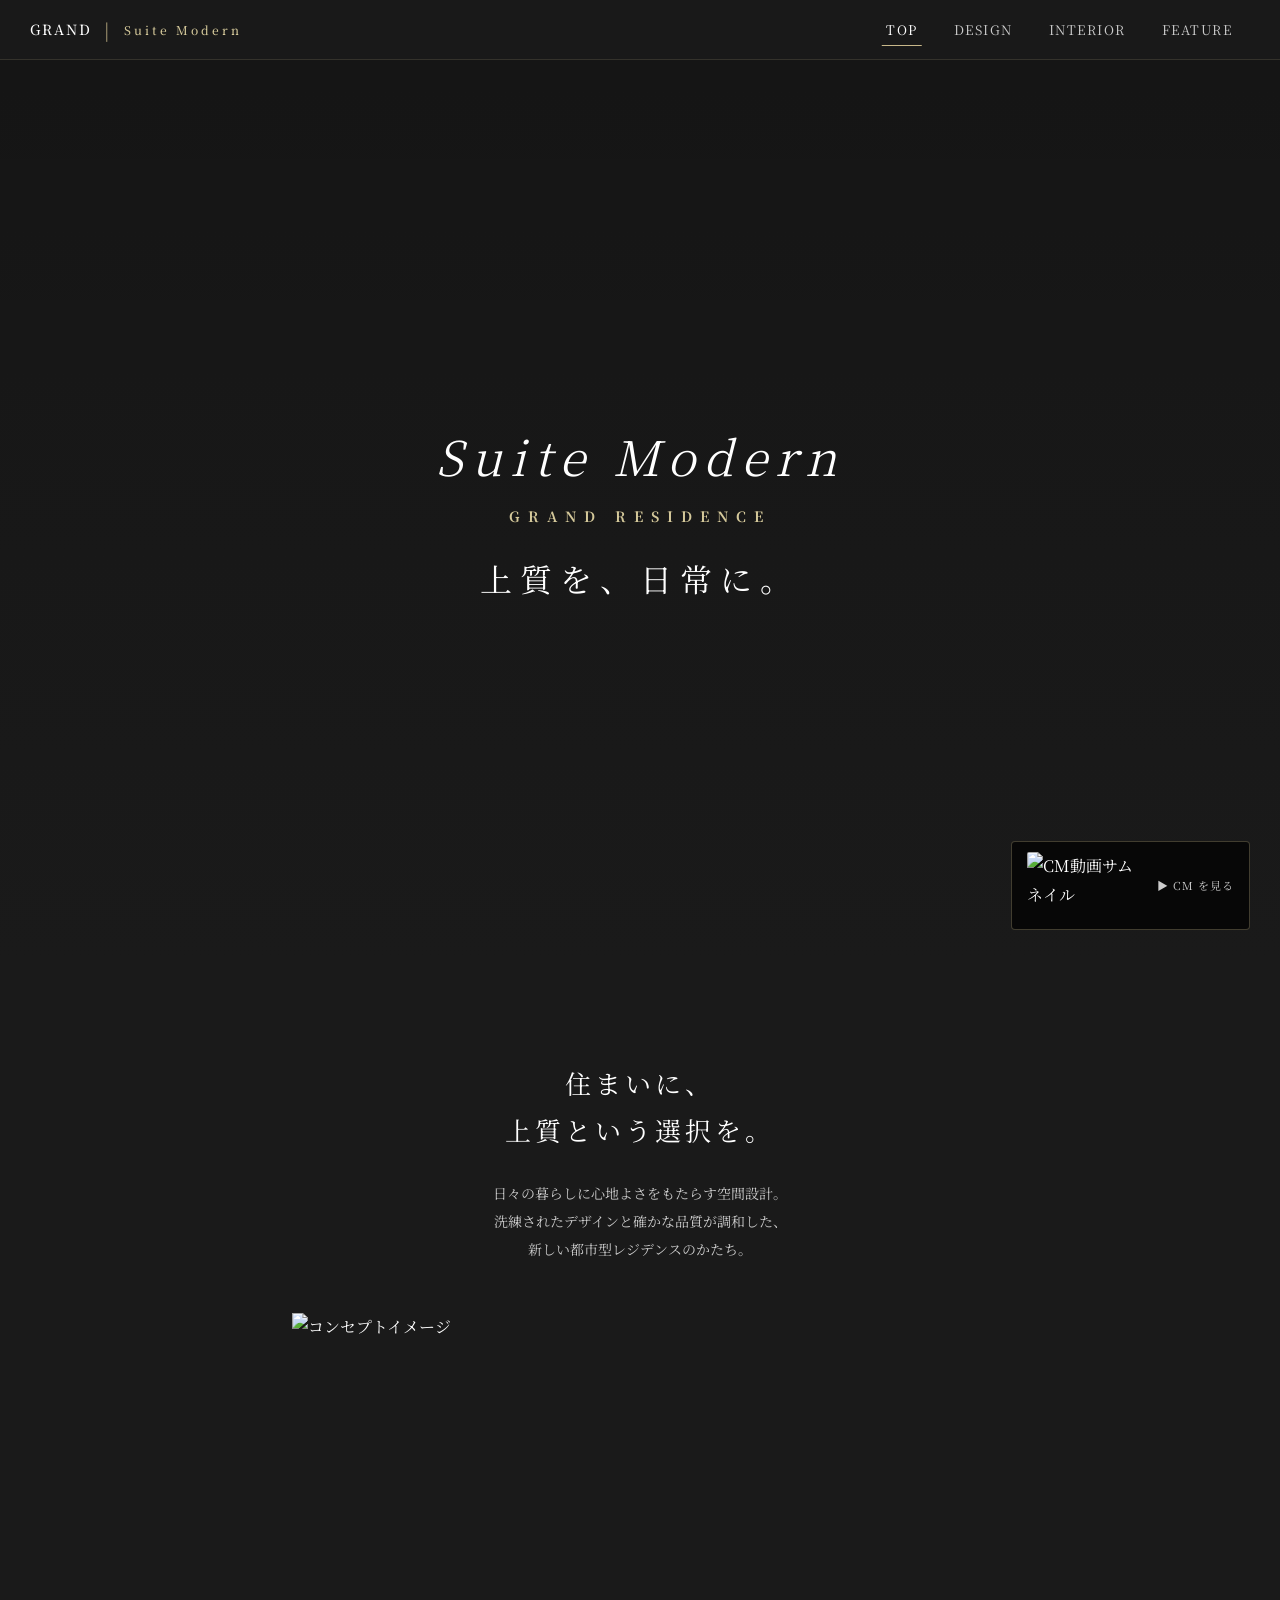
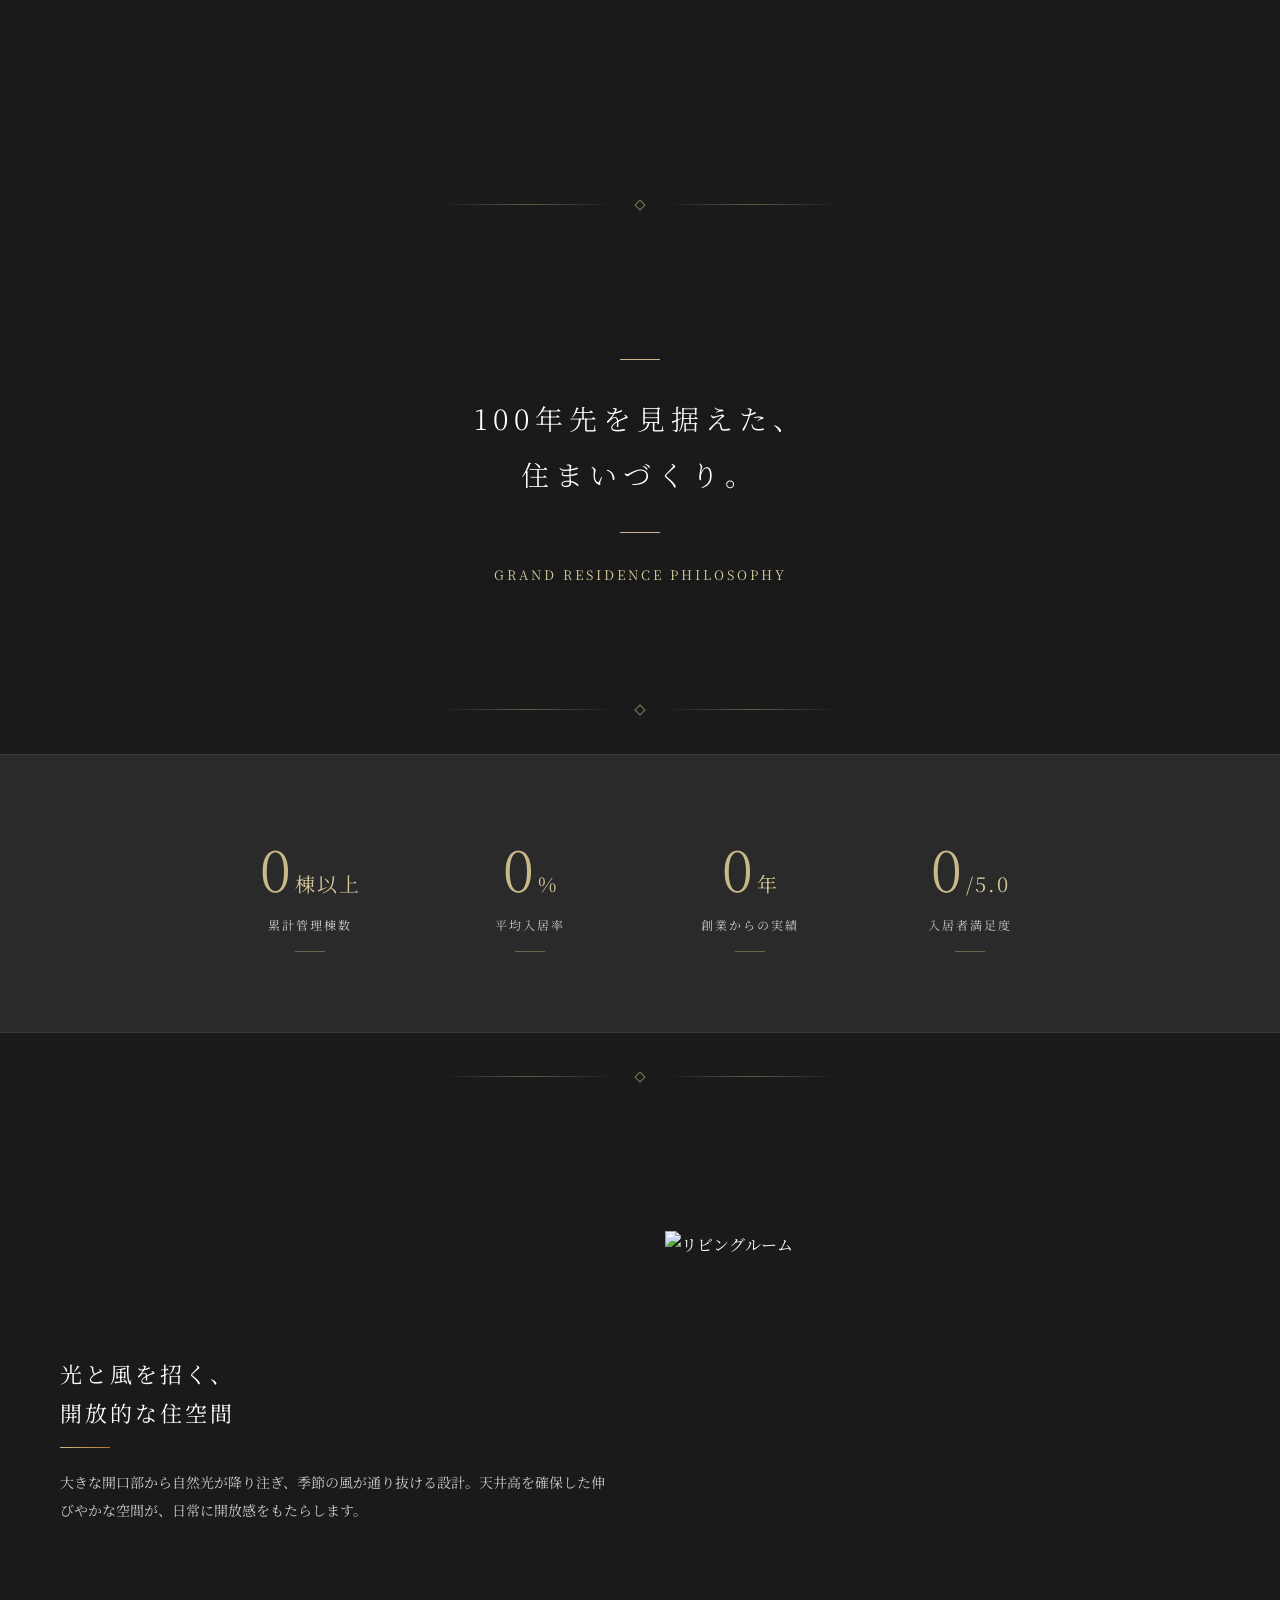
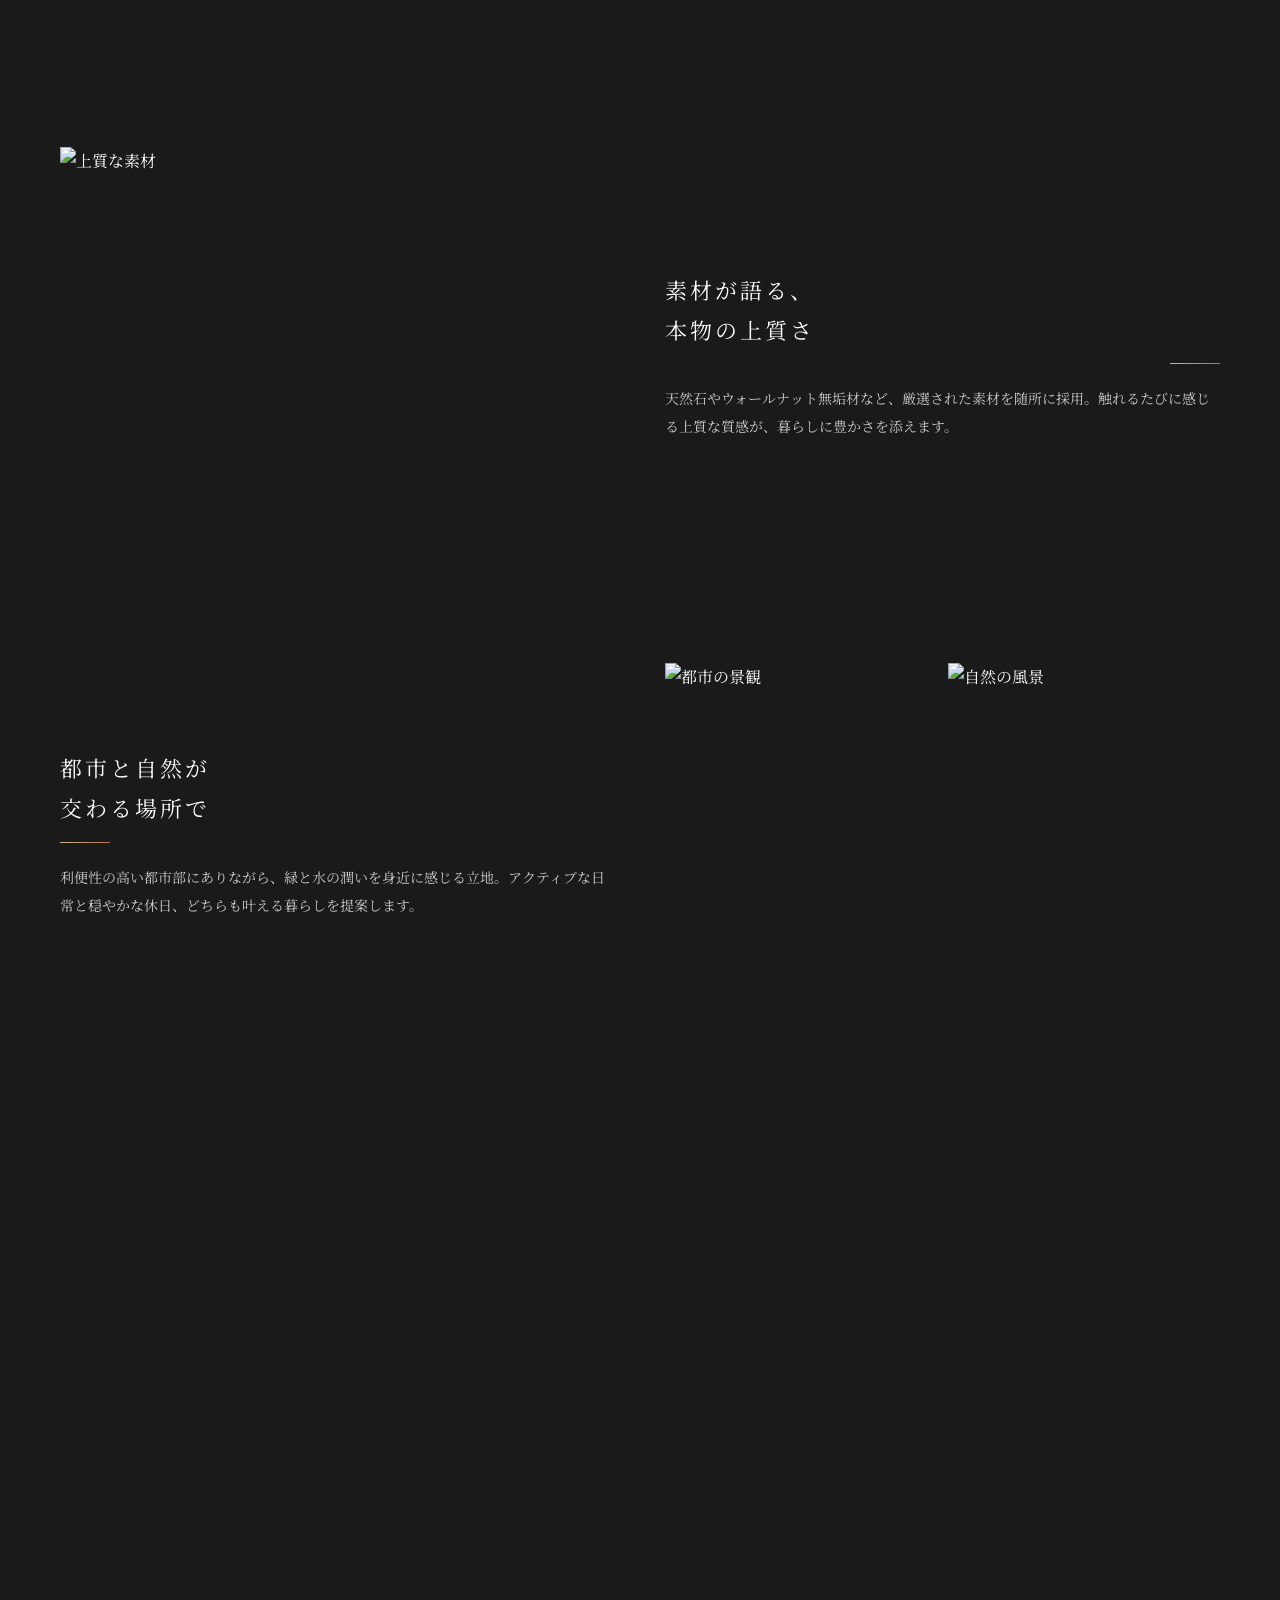
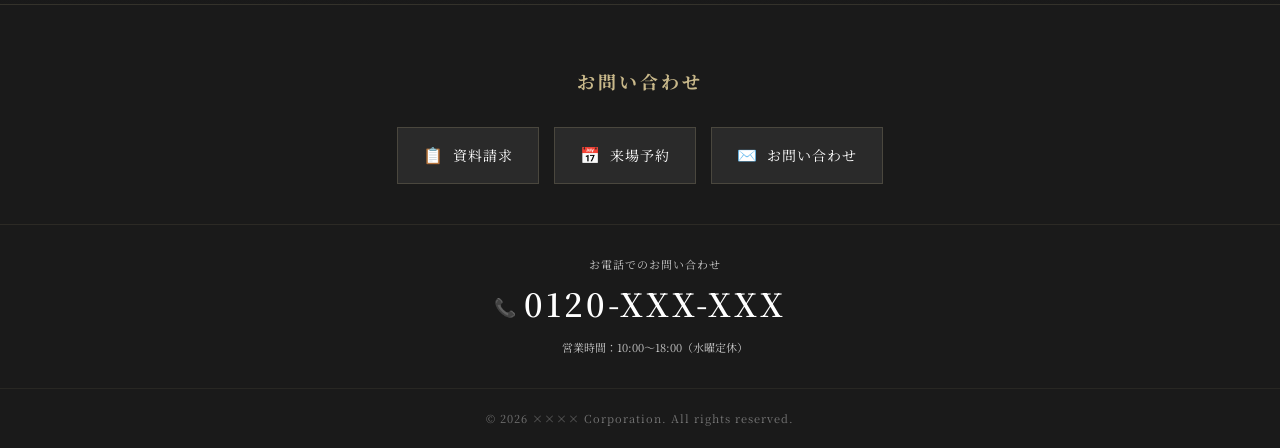
==== commit c7db29be: "refactor: ユーティリティ関数を utils.js に集約 & README.md を追加 - 3ファイルに重複していた prefersReducedMotion / isMobile / t" ====
--- a/index.html
+++ b/index.html
@@ -2,6 +2,7 @@
 <html lang="ja">
 <head>
   <meta charset="UTF-8">
+  <meta name="robots" content="noindex, nofollow">
   <meta name="viewport" content="width=device-width, initial-scale=1.0">
   <meta name="description" content="GRAND Suite Modern｜上質な暮らしを追求した高級賃貸マンションブランド。デザイン・設備・構造すべてにこだわった住まい。">
   <title>GRAND Suite Modern｜トップページ</title>
@@ -266,6 +267,7 @@
   <script src="https://cdnjs.cloudflare.com/ajax/libs/gsap/3.12.5/gsap.min.js"></script>
   <script src="https://cdnjs.cloudflare.com/ajax/libs/gsap/3.12.5/ScrollTrigger.min.js"></script>
   <script src="https://unpkg.com/lenis@1.1.18/dist/lenis.min.js"></script>
+  <script src="js/utils.js"></script>
   <script src="js/main.js"></script>
   <script src="js/gsap-animations.js"></script>
   <script src="js/premium-effects.js"></script>
--- a/css/style.css
+++ b/css/style.css
@@ -1838,6 +1838,22 @@
     --section-padding-xs: 25px;
   }
 
+  /* ヘッダー */
+  .site-header {
+    padding: 0 15px;
+  }
+
+  .header-logo a {
+    font-size: 13px;
+    gap: 8px;
+    letter-spacing: 1px;
+  }
+
+  .header-logo .logo-brand {
+    font-size: 11px;
+    letter-spacing: 2px;
+  }
+
   .hero {
     height: 70vh;
     min-height: 450px;
@@ -1847,6 +1863,11 @@
     font-size: 36px;
   }
 
+  .hero-logo {
+    font-size: 12px;
+    letter-spacing: 5px;
+  }
+
   .hero-catch {
     font-size: 22px;
     letter-spacing: 5px;
@@ -1861,11 +1882,19 @@
     width: 80px;
   }
 
+  .hero-cm a {
+    padding: 8px 10px;
+  }
+
   .section-title h2 {
     font-size: 20px;
     letter-spacing: 2px;
   }
 
+  .section-title p {
+    font-size: 13px;
+  }
+
   .feature-block__text h3 {
     font-size: 18px;
   }
@@ -1889,8 +1918,96 @@
     letter-spacing: 5px;
   }
 
+  /* コンセプト画像 */
+  .concept-image {
+    max-width: 100%;
+  }
+
+  /* セクション見出しバー */
+  .section-heading-bar {
+    padding: 12px 15px;
+    margin-bottom: 30px;
+  }
+
+  .section-heading-bar h3 {
+    font-size: 16px;
+    letter-spacing: 2px;
+  }
+
+  /* パフォーマンスセクション */
+  .performance-intro {
+    padding: 50px var(--content-padding);
+  }
+
+  .performance-intro h2 {
+    font-size: 20px;
+  }
+
+  .performance-section {
+    padding: 0 0 50px;
+  }
+
+  .performance-lead {
+    font-size: 14px;
+  }
+
+  .performance-sub-heading {
+    font-size: 16px;
+  }
+
+  /* テーブル */
+  .rating-table th {
+    width: 80px;
+    font-size: 12px;
+    padding: 10px 8px;
+  }
+
+  .rating-table td {
+    font-size: 12px;
+    padding: 10px;
+  }
+
+  /* 遮音バッジ */
+  .sound-badge__name {
+    font-size: 22px;
+  }
+
+  /* セキュリティ */
   .security-items {
     gap: 15px;
+  }
+
+  .security-group-title {
+    font-size: 14px;
+  }
+
+  /* 設備ブロック */
+  .equipment-block {
+    gap: 25px;
+    padding: 20px var(--content-padding) 40px;
+  }
+
+  .equipment-block__text h4 {
+    font-size: 16px;
+  }
+
+  /* 俯瞰図ラベル */
+  .floorplan-label {
+    font-size: 9px;
+    padding: 3px 6px;
+  }
+
+  .floorplan-label::after {
+    content: '';
+  }
+
+  /* フッター */
+  .footer-cta {
+    padding: 40px var(--content-padding) 30px;
+  }
+
+  .footer-cta h3 {
+    font-size: 16px;
   }
 
   .footer-cta__buttons {
@@ -1898,6 +2015,13 @@
     align-items: center;
   }
 
+  .footer-cta__btn {
+    width: 100%;
+    justify-content: center;
+    font-size: 13px;
+    padding: 14px 20px;
+  }
+
   .footer-contact__inner {
     flex-direction: column;
     gap: 15px;
@@ -1919,16 +2043,27 @@
     width: 100%;
   }
 
+  /* 数字カウンター: 2列グリッド */
+  .stats-section {
+    padding: 50px var(--content-padding);
+  }
+
   .stats-grid {
-    gap: 30px;
+    display: grid;
+    grid-template-columns: repeat(2, 1fr);
+    gap: 30px 20px;
+  }
+
+  .stat-item {
+    min-width: 0;
   }
 
   .stat-item__number {
-    font-size: 42px;
+    font-size: 38px;
   }
 
   .stat-item__suffix {
-    font-size: 16px;
+    font-size: 14px;
   }
 
   .brand-statement {
@@ -1938,6 +2073,7 @@
   .brand-statement__quote {
     font-size: 20px;
     letter-spacing: 3px;
+    line-height: 1.8;
   }
 
   .brand-statement__content {
@@ -1959,14 +2095,46 @@
     font-size: 12px;
   }
 
-  .floorplan-label {
-    font-size: 10px;
-    padding: 4px 8px;
+  /* ローディング画面 */
+  .loading-logo-text .loading-brand {
+    font-size: 26px;
+  }
+
+  .loading-logo-text {
+    font-size: 12px;
+    letter-spacing: 4px;
+  }
+
+  /* 建物バリエーション */
+  .building-variations {
+    padding: var(--section-padding-sm) 0 var(--section-padding-sm);
+  }
+
+  .variation-grid {
+    gap: 25px;
   }
 }
 
 /* --- 小型スマートフォン --- */
 @media (max-width: 480px) {
+  .site-header {
+    padding: 0 10px;
+  }
+
+  .header-logo a {
+    font-size: 12px;
+    gap: 6px;
+  }
+
+  .header-logo .logo-divider {
+    font-size: 14px;
+  }
+
+  .header-logo .logo-brand {
+    font-size: 10px;
+    letter-spacing: 1px;
+  }
+
   .hero-catch {
     font-size: 18px;
     letter-spacing: 3px;
@@ -1976,33 +2144,77 @@
     font-size: 28px;
   }
 
+  .hero-logo {
+    font-size: 11px;
+    letter-spacing: 4px;
+  }
+
+  .hero-content {
+    width: 90%;
+  }
+
   .section-title h2 {
     font-size: 18px;
   }
 
+  .section-title p {
+    font-size: 12px;
+    line-height: 1.9;
+  }
+
   .page-hero-title h1 {
     font-size: 22px;
+    letter-spacing: 3px;
+  }
+
+  .page-hero-title .subtitle {
+    font-size: 12px;
+    letter-spacing: 3px;
   }
 
   .page-hero-title .page-hero-catch {
     font-size: 18px;
+    letter-spacing: 3px;
+    line-height: 1.8;
+  }
+
+  /* テーブル横スクロール */
+  .rating-table {
+    font-size: 11px;
+    display: block;
+    overflow-x: auto;
+    -webkit-overflow-scrolling: touch;
+  }
+
+  .rating-table tbody {
+    display: table;
+    width: 100%;
+    min-width: 320px;
+  }
+
+  .rating-table th {
+    width: 70px;
+    padding: 8px 6px;
+  }
+
+  .rating-table td {
+    padding: 8px;
   }
 
   .security-items {
     grid-template-columns: 1fr;
   }
 
-  .rating-table {
+  .stat-item__number {
+    font-size: 32px;
+  }
+
+  .stat-item__suffix {
+    font-size: 13px;
+  }
+
+  .stat-item__label {
     font-size: 11px;
-  }
-
-  .rating-table th,
-  .rating-table td {
-    padding: 8px 10px;
-  }
-
-  .stat-item__number {
-    font-size: 36px;
   }
 
   .brand-statement__quote {
@@ -2011,7 +2223,90 @@
   }
 
   .stats-grid {
-    gap: 25px;
+    gap: 20px 15px;
+  }
+
+  /* フッター */
+  .footer-cta__btn {
+    font-size: 12px;
+    padding: 12px 15px;
+  }
+
+  .footer-contact__phone-number {
+    font-size: 22px;
+  }
+
+  /* 比較セクション */
+  .comparison {
+    gap: 20px;
+  }
+
+  .comparison__item h5 {
+    font-size: 13px;
+    letter-spacing: 1px;
+  }
+
+  .comparison__item p {
+    font-size: 12px;
+  }
+
+  /* 設備ブロック */
+  .equipment-block__text h4 {
+    font-size: 15px;
+  }
+
+  .equipment-block__text p {
+    font-size: 13px;
+  }
+
+  /* feature block */
+  .feature-block__text h3 {
+    font-size: 16px;
+  }
+
+  .feature-block__text p {
+    font-size: 13px;
+  }
+
+  /* ローディング */
+  .loading-logo-text .loading-brand {
+    font-size: 22px;
+  }
+
+  .loading-logo-text {
+    font-size: 11px;
+    letter-spacing: 3px;
+  }
+
+  /* 俯瞰図ラベル非表示（小画面ではタップしにくい） */
+  .floorplan-label {
+    font-size: 8px;
+    padding: 2px 5px;
+  }
+
+  /* パフォーマンス */
+  .performance-intro {
+    padding: 40px var(--content-padding);
+  }
+
+  .performance-intro h2 {
+    font-size: 18px;
+    letter-spacing: 2px;
+  }
+
+  .performance-section {
+    padding: 0 0 40px;
+  }
+
+  /* バッジ */
+  .badge {
+    font-size: 12px;
+    padding: 6px 14px;
+  }
+
+  /* 遮音バッジ */
+  .sound-badge__name {
+    font-size: 20px;
   }
 }
 
@@ -2148,6 +2443,87 @@
 }
 
 /* ============================================
+   28-b. スマートフォン - アニメーション無効化
+   スマホではアニメーションを無効化しパフォーマンスを優先する
+   JS 側でも isMobile() で制御するが、CSS でもフォールバックを提供
+   ============================================ */
+@media (max-width: 768px) {
+  /* CSS アニメーション・トランジションの無効化 */
+  .fade-in {
+    opacity: 1 !important;
+    transform: none !important;
+    transition: none !important;
+  }
+
+  .hero-content,
+  .page-hero-title,
+  .hero-cm {
+    opacity: 1 !important;
+    transform: translate(-50%, -50%) !important;
+    animation: none !important;
+  }
+
+  .page-hero-title {
+    transform: none !important;
+  }
+
+  /* GSAP マスクリビール無効化 */
+  .reveal-mask__overlay {
+    display: none !important;
+  }
+
+  .reveal-mask img {
+    transform: none !important;
+  }
+
+  /* テキスト分割の初期非表示を解除 */
+  .split-text .line-inner {
+    transform: none !important;
+    opacity: 1 !important;
+  }
+
+  /* フローティングCTAの初期変形を解除 */
+  .floating-cta {
+    opacity: 1 !important;
+    visibility: visible !important;
+    transform: none !important;
+    transition: none !important;
+  }
+
+  /* セクション装飾ラインの表示 */
+  .section-divider__line {
+    transform: scaleX(1) !important;
+  }
+
+  .section-divider__ornament {
+    transform: rotate(45deg) scale(1) !important;
+  }
+
+  /* ローディングスクリーン非表示 */
+  .loading-screen {
+    display: none !important;
+  }
+
+  body.is-loading {
+    overflow: visible !important;
+  }
+
+  /* 桜アニメーション無効化 */
+  .sakura-petal {
+    animation: none !important;
+    display: none !important;
+  }
+
+  /* パララックス無効化 */
+  .hero-bg,
+  .parallax-bg,
+  .brand-statement__bg,
+  .interstitial__bg {
+    transform: none !important;
+  }
+}
+
+/* ============================================
    29. テキストスクロールグラデーション
    ============================================ */
 
